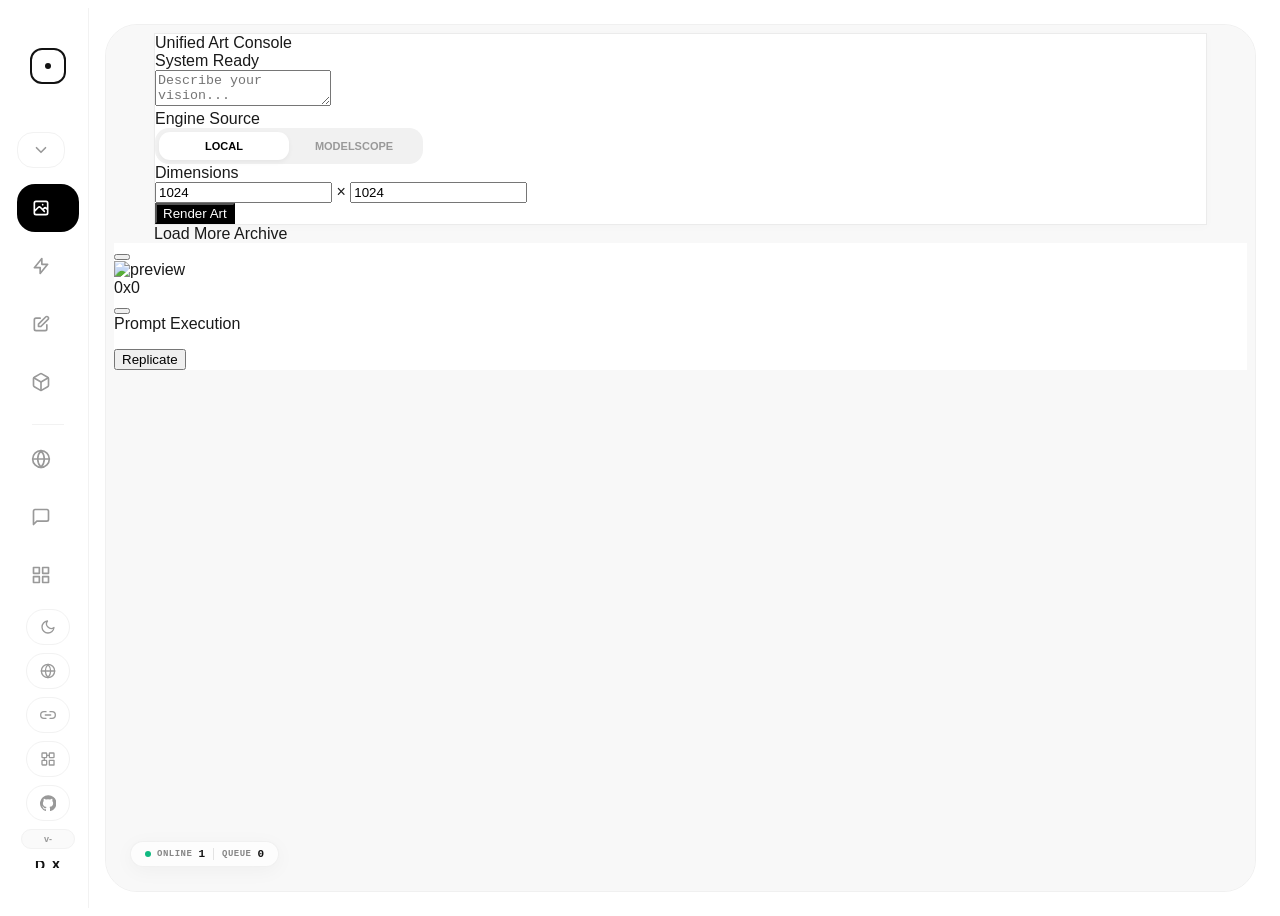
==== static/index.html @ 3667ce1a "修复bug 修复火山引擎bug 增加即梦CLI的多种调用模式" ====
<!DOCTYPE html>
<html lang="zh-CN">

<head>
    <meta charset="UTF-8">
    <meta name="viewport" content="width=device-width, initial-scale=1.0">
    <link rel="icon" href="/static/images/logo.png" type="image/png">
    <title>AI Studio</title>
    <style>
        html.studio-route-booting body {
            visibility: hidden !important;
        }
    </style>
    <script>
        (function(){
            try {
                var theme = localStorage.getItem('studio_theme') || localStorage.getItem('canvas_theme') || 'light';
                if(theme === 'dark') {
                    document.documentElement.classList.add('studio-theme-dark');
                    document.documentElement.classList.add('theme-dark');
                }
                document.documentElement.classList.add('studio-route-booting');
            } catch(e) {}
        })();
    </script>
    <script src="/static/vendor/js/tailwindcss-cdn.js?v=2026.05.30"></script>
    <script src="/static/js/theme.js?v=2026.05.30"></script>
    <script src="/static/js/i18n.js?v=2026.05.30"></script>
    <style>
        @import url('/static/vendor/css/fonts.css?v=2026.05.30');

        /* 本地 Tailwind 工具类兜底：CDN 慢/未就绪时也能立刻给图标尺寸，避免首屏左侧栏空白 */
        .w-1\.5 { width: 0.375rem; }
        .h-1\.5 { height: 0.375rem; }
        .w-4 { width: 1rem; }
        .h-4 { height: 1rem; }
        .w-5 { width: 1.25rem; }
        .h-5 { height: 1.25rem; }
        .flex-shrink-0 { flex-shrink: 0; }
        .rounded-full { border-radius: 9999px; }
        .mb-12 { margin-bottom: 3rem; }
        .transition-colors { transition-property: color, background-color, border-color, fill, stroke; transition-duration: 150ms; transition-timing-function: cubic-bezier(0.4, 0, 0.2, 1); }
        .animate-pulse { animation: studio-pulse 2s cubic-bezier(0.4, 0, 0.6, 1) infinite; }
        @keyframes studio-pulse { 0%, 100% { opacity: 1; } 50% { opacity: .5; } }

        :root {
            --accent: #000000;
            --fluid-ease: cubic-bezier(0.3, 0, 0, 1);
            --bg: #ffffff;
            --sidebar-bg: #ffffff;
            --stage-bg: #fcfcfc;
            --border: #f2f2f2;
            --stage-border: #f0f0f0;
            --text: #121212;
            --muted: #999;
            --nav-hover-bg: #fafafa;
            --monitor-bg: rgba(255, 255, 255, 0.7);
            --monitor-border: rgba(0, 0, 0, 0.05);
            --monitor-shadow: rgba(0, 0, 0, 0.04);
            --divider: rgba(0, 0, 0, 0.1);
            --scrollbar: #d8d8d8;
            --scrollbar-hover: #c0c0c0;
            --author-name: #000;
            --social-icon: #ccc;
        }

        html.theme-dark,
        body.theme-dark {
            --bg: #0f141d;
            --sidebar-bg: #0f141d;
            --stage-bg: #111722;
            --border: #242d3b;
            --stage-border: #2a3444;
            --text: #e5e9f0;
            --muted: #8f9aab;
            --nav-hover-bg: #171d29;
            --monitor-bg: rgba(23, 29, 41, 0.82);
            --monitor-border: rgba(255, 255, 255, 0.08);
            --monitor-shadow: rgba(0, 0, 0, 0.3);
            --divider: rgba(255, 255, 255, 0.15);
            --scrollbar: #334155;
            --scrollbar-hover: #475569;
            --author-name: #e5e9f0;
            --social-icon: #64748b;
        }

        /* 极简滚动条 */
        html,
        body {
            overscroll-behavior: auto;
        }

        *::-webkit-scrollbar {
            width: 10px !important;
            height: 10px !important;
            background: transparent !important;
        }

        *::-webkit-scrollbar-track {
            background: transparent !important;
            border: none !important;
        }

        *::-webkit-scrollbar-thumb {
            background-color: var(--scrollbar) !important;
            border: 3px solid transparent !important;
            border-right-width: 3px !important;
            background-clip: padding-box !important;
            border-radius: 10px !important;
            min-height: 36px;
        }

        *::-webkit-scrollbar-thumb:hover {
            background-color: var(--scrollbar-hover) !important;
        }

        *::-webkit-scrollbar-corner {
            background: transparent !important;
        }

        * {
            scrollbar-width: thin !important;
            scrollbar-color: var(--scrollbar) transparent !important;
        }

        body {
            background: var(--bg);
            font-family: 'Space Grotesk', sans-serif;
            overflow: hidden;
            height: 100vh;
            color: var(--text);
            transition: background 0.3s, color 0.3s;
        }

        .app-shell {
            display: flex;
            width: 100%;
            height: 100vh;
            background: var(--bg);
            position: relative;
            transition: background 0.3s;
        }

        /* 侧边栏 */
        .sidebar {
            width: 80px;
            min-width: 80px;
            background: var(--sidebar-bg);
            display: flex;
            flex-direction: column;
            align-items: center;
            border-right: 1px solid var(--border);
            padding: 40px 0;
            transition: width 0.5s var(--fluid-ease) 0.5s, background 0.3s, border-color 0.3s;
            z-index: 50;
        }

        .sidebar:hover {
            width: 220px;
            transition-delay: 0s;
        }

        /* 首次加载时与 iframe 的 0.5s 淡入同步播放，避免侧栏"焊死"在原地造成视觉断层 */
        @keyframes sidebar-enter {
            from { opacity: 0; transform: translateX(-6px); }
            to { opacity: 1; transform: translateX(0); }
        }
        html:not(.studio-route-booting) .sidebar {
            animation: sidebar-enter 0.5s var(--fluid-ease);
        }

        .logo-ring {
            width: 36px;
            height: 36px;
            border: 2px solid var(--text);
            border-radius: 12px;
            background: transparent;
            padding: 0;
            color: var(--text);
            display: flex;
            align-items: center;
            justify-content: center;
            cursor: pointer;
            flex-shrink: 0;
            /* 仅保留 hover 真正会用到的属性过渡，避免 transition: all 因首屏属性补齐被意外触发 */
            transition: transform 0.6s var(--fluid-ease) 0.5s, border-radius 0.6s var(--fluid-ease) 0.5s, border-color 0.3s, background-color .18s, box-shadow .2s;
        }

        .sidebar:hover .logo-ring {
            transform: rotate(90deg);
            border-radius: 50%;
            transition-delay: 0s;
        }

        .logo-ring:hover,
        .logo-ring:focus-visible {
            background: var(--nav-hover-bg);
            border-color: var(--text);
            box-shadow: 0 0 0 4px rgba(148, 163, 184, .16), 0 10px 24px rgba(15, 23, 42, .08);
            outline: none;
        }

        .logo-ring:hover #logo-dot,
        .logo-ring:focus-visible #logo-dot {
            transform: scale(1.8);
        }

        .logo-ring:active {
            transform: scale(.94);
            transition-delay: 0s;
        }

        .sidebar:hover .logo-ring:active {
            transform: rotate(90deg) scale(.94);
        }

        #logo-dot {
            transition: transform .16s ease, background-color .16s ease, box-shadow .16s ease;
        }

        /* 导航项 */
        .nav-item {
            position: relative;
            width: 48px;
            height: 48px;
            margin: 10px 0;
            display: flex;
            align-items: center;
            justify-content: flex-start;
            border-radius: 18px;
            cursor: pointer;
            /* 只对 width 做带延迟的过渡（侧栏悬停展开效果）；background/color 不参与过渡，避免 active 切换时底色"流动" */
            transition: width 0.3s var(--fluid-ease) 0.5s;
            color: var(--muted);
            overflow: hidden;
            padding-left: 14px;
        }

        .sidebar:hover .nav-item {
            width: 190px;
            transition-delay: 0s;
        }

        .nav-item:hover {
            background: var(--nav-hover-bg);
            color: var(--text);
        }

        .nav-item.active {
            background: var(--accent);
            color: #fff;
        }

        html.theme-dark .nav-item.active,
        body.theme-dark .nav-item.active {
            background: #f1f5f9;
            color: #0f172a;
        }

        .nav-text {
            opacity: 0;
            margin-left: 16px;
            font-weight: 600;
            font-size: 14px;
            white-space: nowrap;
            transition: opacity 0.3s 0.5s;
        }

        .sidebar:hover .nav-text {
            opacity: 1;
            transition-delay: 0.1s;
        }

        .nav-fold-toggle {
            position: relative;
            width: 48px;
            height: 36px;
            margin: 0 0 6px;
            padding-left: 14px;
            border: 1px solid var(--border);
            border-radius: 16px;
            background: transparent;
            color: var(--muted);
            display: flex;
            align-items: center;
            justify-content: flex-start;
            cursor: pointer;
            overflow: hidden;
            transition: width 0.3s var(--fluid-ease) 0.5s, background-color 0.2s, color 0.2s, border-color 0.2s;
        }

        .sidebar:hover .nav-fold-toggle {
            width: 190px;
            transition-delay: 0s;
        }

        .nav-fold-toggle:hover {
            background: var(--nav-hover-bg);
            color: var(--text);
            border-color: var(--stage-border);
        }

        .nav-fold-icon {
            width: 18px;
            height: 18px;
            flex: 0 0 auto;
            transition: transform 0.25s var(--fluid-ease);
        }

        .nav-fold-toggle[aria-expanded="false"] .nav-fold-icon {
            transform: rotate(-90deg);
        }

        .nav-fold-group {
            width: 100%;
            max-height: 282px;
            opacity: 1;
            overflow: hidden;
            transition: max-height 0.3s var(--fluid-ease), opacity 0.2s ease;
        }

        .nav-fold-group.is-collapsed {
            max-height: 0;
            opacity: 0;
            pointer-events: none;
        }

        /* 主舞台区 */
        .stage {
            flex: 1;
            background: var(--stage-bg);
            margin: 16px;
            border-radius: 32px;
            overflow: hidden;
            border: 1px solid var(--stage-border);
            position: relative;
            transition: background 0.3s, border-color 0.3s;
        }

        iframe {
            position: absolute;
            inset: 0;
            width: 100%;
            height: 100%;
            border: none;
            opacity: 0;
            transform: scale(1.02);
            filter: blur(4px);
            transition: all 0.5s var(--fluid-ease);
            pointer-events: none;
        }

        iframe.active {
            opacity: 1;
            transform: scale(1);
            filter: blur(0);
            pointer-events: auto;
        }

        /* 左下角监视器 */
        .nano-monitor {
            position: absolute;
            bottom: 24px;
            left: 24px;
            z-index: 100;
            display: flex;
            align-items: center;
            gap: 8px;
            background: var(--monitor-bg);
            backdrop-filter: blur(12px);
            padding: 6px 14px;
            border-radius: 16px;
            border: 1px solid var(--monitor-border);
            box-shadow: 0 4px 20px var(--monitor-shadow);
            font-family: monospace;
            transition: all 0.4s var(--fluid-ease);
        }

        .nano-monitor.is-busy {
            background: #000;
            color: #fff;
            border-color: rgba(255, 255, 255, 0.1);
            box-shadow: 0 8px 30px rgba(0, 0, 0, 0.2);
        }

        .stat-group {
            display: flex;
            align-items: center;
            gap: 6px;
            font-size: 11px;
            font-weight: 700;
            color: var(--text);
        }

        .nano-monitor.is-busy .stat-group {
            color: #fff;
        }

        .divider {
            width: 1px;
            height: 12px;
            background: var(--divider);
        }

        .is-busy .divider {
            background: rgba(255, 255, 255, 0.2);
        }

        .pulse-dot {
            width: 6px;
            height: 6px;
            border-radius: 50%;
            background: #10b981;
        }

        .spinner-nano {
            width: 10px;
            height: 10px;
            border: 2px solid rgba(255, 255, 255, 0.2);
            border-top-color: #fff;
            border-radius: 50%;
            animation: spin 0.8s linear infinite;
            display: none;
        }

        .is-busy .spinner-nano { display: block; }
        .is-busy .pulse-dot { display: none; }

        @keyframes spin {
            to { transform: rotate(360deg); }
        }

        .label-nano {
            text-transform: uppercase;
            letter-spacing: 0.5px;
            opacity: 0.5;
            font-size: 9px;
        }

        /* 作者组件 */
        .author-box {
            width: 100%;
            height: 60px;
            position: relative;
            display: flex;
            align-items: center;
            justify-content: center;
            overflow: hidden;
        }

        .dx-letter {
            position: absolute;
            font-size: 14px;
            font-weight: 800;
            color: var(--text);
            /* 只过渡 hover 时真正改的 transform/opacity，避免 all 触发延迟 */
            transition: transform 0.5s var(--fluid-ease) 0.4s, opacity 0.5s var(--fluid-ease) 0.4s;
            z-index: 10;
        }

        .letter-d { transform: translateX(-8px); }
        .letter-x { transform: translateX(8px); }

        .sidebar:hover .letter-d {
            transform: translateX(-120px);
            opacity: 0;
            transition-delay: 0s;
        }

        .sidebar:hover .letter-x {
            transform: translateX(120px);
            opacity: 0;
            transition-delay: 0s;
        }

        .author-content-wrap {
            display: flex;
            flex-direction: column;
            align-items: center;
            opacity: 0;
            transform: scale(0.9);
            transition: all 0.4s var(--fluid-ease) 0s;
            pointer-events: none;
        }

        .sidebar:hover .author-content-wrap {
            opacity: 1;
            transform: scale(1);
            transition-delay: 0.2s;
            pointer-events: auto;
        }

        .author-name-lite {
            font-size: 12px;
            font-weight: 700;
            margin-bottom: 8px;
            color: var(--author-name);
        }

        .social-row-lite { display: flex; gap: 12px; }

        .social-icon-lite {
            color: var(--social-icon);
            transition: color 0.2s, transform 0.2s;
        }

        .social-icon-lite:hover {
            color: var(--text);
            transform: translateY(-1px);
        }

        .side-actions {
            margin-top:auto;
            margin-bottom:12px;
            display:flex;
            flex-direction:column;
            align-items:center;
            gap:8px;
            width:100%;
        }

        .side-pill {
            width:44px;
            height:36px;
            border-radius:999px;
            background: transparent;
            border: 1px solid var(--border);
            color: var(--muted);
            display: flex;
            align-items: center;
            justify-content: center;
            cursor: pointer;
            /* 只过渡 hover/激活会改的属性，避免 all 触发延迟 */
            transition: width 0.3s var(--fluid-ease) 0.5s, gap 0.3s var(--fluid-ease) 0.5s, background-color 0.2s, color 0.2s, border-color 0.2s;
            flex-shrink: 0;
            overflow:hidden;
            gap:8px;
            position:relative;
        }

        .sidebar:hover .side-pill {
            width: 170px;
            transition-delay: 0s;
        }

        .side-pill:hover {
            background: var(--nav-hover-bg);
            color: var(--text);
            border-color: var(--stage-border);
        }

        .side-pill.active {
            background: var(--text);
            color: var(--bg);
            border-color: var(--text);
        }

        .side-pill.update-available {
            border-color:#22c55e;
            color:#16a34a;
            overflow:visible;
        }

        html.theme-dark .side-pill.update-available,
        body.theme-dark .side-pill.update-available {
            border-color:#86efac;
            color:#86efac;
        }

        .side-pill.update-available::after {
            content:"NEW";
            position:absolute;
            top:-7px;
            right:-9px;
            min-width:28px;
            height:16px;
            padding:0 5px;
            border-radius:999px;
            background:#22c55e;
            display:flex;
            align-items:center;
            justify-content:center;
            color:#fff;
            font-size:9px;
            font-weight:900;
            letter-spacing:.02em;
            box-shadow:0 6px 16px rgba(34,197,94,.28), 0 0 0 3px rgba(34,197,94,.12);
            pointer-events:none;
        }

        html.theme-dark .side-pill.update-available::after,
        body.theme-dark .side-pill.update-available::after {
            background:#4ade80;
            color:#052e16;
            box-shadow:0 6px 16px rgba(74,222,128,.22), 0 0 0 3px rgba(74,222,128,.12);
        }

        .side-pill svg { width: 16px; height: 16px; flex:0 0 auto; }
        .side-pill-text {
            opacity:0;
            max-width:0;
            font-size:12px;
            font-weight:800;
            letter-spacing:.02em;
            white-space:nowrap;
            overflow:hidden;
            transition: opacity 0.3s 0.5s, max-width 0.3s var(--fluid-ease) 0.5s;
        }
        .sidebar:hover .side-pill-text {
            opacity:1;
            max-width:120px;
            transition-delay:.15s;
        }
        /* 折叠态去除 gap，避免图标被推偏 */
        .side-pill { gap:0; }
        .sidebar:hover .side-pill { gap:8px; }

        .project-version-badge {
            width:44px;
            min-height:18px;
            padding:0 4px;
            border-radius:999px;
            border:1px solid var(--border);
            background:var(--nav-hover-bg);
            color:var(--muted);
            display:flex;
            align-items:center;
            justify-content:center;
            font-size:9px;
            font-weight:800;
            line-height:1;
            white-space:nowrap;
            overflow:hidden;
            transition:width 0.3s var(--fluid-ease) 0.5s, color .2s, border-color .2s, background-color .2s;
        }

        .sidebar:hover .project-version-badge {
            width:170px;
            transition-delay:0s;
        }

        .project-version-full { display:none; }
        .sidebar:hover .project-version-compact { display:none; }
        .sidebar:hover .project-version-full { display:inline; }

        .update-now-btn {
            display:none;
            width:56px;
            min-height:24px;
            padding:0 7px;
            border-radius:999px;
            border:1px solid rgba(34,197,94,.35);
            background:rgba(34,197,94,.1);
            color:#16a34a;
            align-items:center;
            justify-content:center;
            gap:5px;
            font-size:9px;
            font-weight:900;
            overflow:hidden;
            transition:width 0.3s var(--fluid-ease) 0.5s, background-color .2s, color .2s, border-color .2s;
        }
        .update-now-btn.show { display:flex; }
        .sidebar:hover .update-now-btn { width:170px; transition-delay:0s; }
        .update-now-btn:hover { background:#16a34a; color:#fff; border-color:#16a34a; }
        .update-now-btn[disabled] { opacity:.7; cursor:wait; }
        .update-now-btn svg { display:none; width:14px; height:14px; flex:0 0 auto; }
        .sidebar:hover .update-now-btn svg { display:block; }
        .update-now-text {
            opacity:1;
            max-width:42px;
            white-space:nowrap;
            overflow:hidden;
            transition: opacity 0.3s 0.5s, max-width 0.3s var(--fluid-ease) 0.5s;
        }
        .update-action-prefix { display:none; }
        .update-version-full { display:none; }
        .sidebar:hover .update-version-compact { display:none; }
        .sidebar:hover .update-version-full { display:inline; }
        .sidebar:hover .update-action-prefix { display:inline; }
        .sidebar:hover .update-now-text { max-width:130px; transition-delay:.15s; }
        .update-now-btn.show + .project-version-badge { display:none; }
        html.theme-dark .update-now-btn,
        body.theme-dark .update-now-btn {
            border-color:rgba(134,239,172,.42);
            background:rgba(74,222,128,.12);
            color:#86efac;
        }
        html.theme-dark .update-now-btn:hover,
        body.theme-dark .update-now-btn:hover {
            background:#86efac;
            border-color:#86efac;
            color:#052e16;
        }

        .studio-modal[hidden] {
            display:none !important;
        }

        .studio-modal {
            position:fixed;
            inset:0;
            z-index:500;
            display:flex;
            align-items:center;
            justify-content:center;
            padding:24px;
            background:rgba(15,23,42,.38);
            backdrop-filter:blur(10px);
        }

        .studio-modal-panel {
            width:min(560px, 100%);
            max-height:min(760px, calc(100vh - 48px));
            display:flex;
            flex-direction:column;
            overflow:hidden;
            border-radius:8px;
            border:1px solid rgba(15,23,42,.1);
            background:#fff;
            color:#111827;
            box-shadow:0 24px 70px rgba(15,23,42,.24);
        }

        .studio-modal-head {
            display:flex;
            align-items:flex-start;
            justify-content:space-between;
            gap:16px;
            padding:20px 20px 14px;
            border-bottom:1px solid #eef2f7;
        }

        .studio-modal-kicker {
            font-size:11px;
            font-weight:900;
            letter-spacing:.08em;
            color:#16a34a;
            text-transform:uppercase;
            margin-bottom:6px;
        }

        .studio-modal-title {
            font-size:20px;
            line-height:1.25;
            font-weight:900;
            margin:0;
            letter-spacing:0;
        }

        .studio-modal-close {
            width:32px;
            height:32px;
            border-radius:8px;
            border:1px solid #e5e7eb;
            background:#fff;
            color:#64748b;
            display:flex;
            align-items:center;
            justify-content:center;
            cursor:pointer;
            flex:0 0 auto;
        }

        .studio-modal-close:hover {
            color:#111827;
            border-color:#cbd5e1;
            background:#f8fafc;
        }

        .studio-modal-body {
            padding:18px 20px;
            overflow:auto;
        }

        .studio-modal-copy {
            margin:0 0 14px;
            color:#475569;
            font-size:13px;
            line-height:1.7;
        }

        .update-modal-summary {
            display:flex;
            align-items:flex-start;
            gap:10px;
            padding:12px;
            border:1px solid #e5e7eb;
            border-radius:8px;
            background:#f8fafc;
            color:#334155;
            font-size:12px;
            line-height:1.55;
        }

        .update-modal-summary strong {
            display:block;
            color:#111827;
            margin-bottom:2px;
            font-size:12px;
        }

        .update-modal-dot {
            width:9px;
            height:9px;
            margin-top:4px;
            border-radius:99px;
            background:#94a3b8;
            flex:0 0 auto;
        }

        .update-modal-summary.ok .update-modal-dot { background:#22c55e; }
        .update-modal-summary.warn .update-modal-dot { background:#f59e0b; }
        .update-modal-summary.fail .update-modal-dot { background:#ef4444; }

        .connectivity-list {
            display:grid;
            gap:8px;
            margin-top:14px;
        }

        .connectivity-row {
            display:grid;
            grid-template-columns:12px 1fr auto;
            align-items:center;
            gap:10px;
            min-height:42px;
            padding:9px 10px;
            border:1px solid #eef2f7;
            border-radius:8px;
            background:#fff;
        }

        .connectivity-indicator {
            width:9px;
            height:9px;
            border-radius:99px;
            background:#94a3b8;
        }

        .connectivity-row.ok .connectivity-indicator { background:#22c55e; }
        .connectivity-row.fail .connectivity-indicator { background:#ef4444; }
        .connectivity-row.pending .connectivity-indicator {
            background:#94a3b8;
            animation: studio-pulse 1s ease-in-out infinite;
        }

        .connectivity-name {
            font-size:12px;
            font-weight:900;
            color:#111827;
            line-height:1.25;
        }

        .connectivity-url {
            margin-top:3px;
            max-width:360px;
            overflow:hidden;
            text-overflow:ellipsis;
            white-space:nowrap;
            font-size:10px;
            color:#94a3b8;
        }

        .connectivity-status {
            justify-self:end;
            font-size:11px;
            font-weight:900;
            color:#64748b;
            white-space:nowrap;
        }

        .connectivity-error {
            grid-column:2 / 4;
            margin-top:-4px;
            color:#ef4444;
            font-size:11px;
            line-height:1.45;
            word-break:break-word;
        }

        .studio-modal-actions {
            display:flex;
            justify-content:flex-end;
            gap:10px;
            padding:14px 20px 18px;
            border-top:1px solid #eef2f7;
            background:#fff;
        }

        .studio-modal-btn {
            min-height:36px;
            padding:0 14px;
            border-radius:8px;
            border:1px solid #e5e7eb;
            background:#fff;
            color:#334155;
            display:inline-flex;
            align-items:center;
            justify-content:center;
            gap:7px;
            font-size:12px;
            font-weight:900;
            cursor:pointer;
        }

        .studio-modal-btn svg {
            width:15px;
            height:15px;
            flex:0 0 auto;
        }

        .studio-modal-btn:hover {
            background:#f8fafc;
            border-color:#cbd5e1;
        }

        #connectivity-test-btn {
            border-color:rgba(37,99,235,.24);
            background:#eff6ff;
            color:#1d4ed8;
            transition:transform .16s ease, background-color .18s ease, border-color .18s ease, color .18s ease, box-shadow .18s ease;
        }

        #connectivity-test-btn:hover {
            transform:translateY(-1px);
            border-color:#2563eb;
            background:#2563eb;
            color:#fff;
            box-shadow:0 10px 22px rgba(37,99,235,.20);
        }

        #connectivity-test-btn:hover svg {
            transform:rotate(24deg);
        }

        #connectivity-test-btn:active {
            transform:translateY(0);
            box-shadow:0 5px 12px rgba(37,99,235,.16);
        }

        #connectivity-test-btn svg {
            transition:transform .18s ease;
        }

        .studio-modal-btn.primary {
            background:#111827;
            border-color:#111827;
            color:#fff;
        }

        .studio-modal-btn.primary:hover {
            background:#16a34a;
            border-color:#16a34a;
        }

        .studio-modal-btn[disabled] {
            opacity:.58;
            cursor:wait;
        }

        html.theme-dark .studio-modal,
        body.theme-dark .studio-modal {
            background:rgba(2,6,23,.56);
        }

        html.theme-dark .studio-modal-panel,
        body.theme-dark .studio-modal-panel,
        html.theme-dark .studio-modal-close,
        body.theme-dark .studio-modal-close,
        html.theme-dark .connectivity-row,
        body.theme-dark .connectivity-row,
        html.theme-dark .studio-modal-actions,
        body.theme-dark .studio-modal-actions,
        html.theme-dark .studio-modal-btn,
        body.theme-dark .studio-modal-btn {
            background:#111216;
            border-color:#25262b;
            color:#e8e8ea;
        }

        html.theme-dark .studio-modal-head,
        body.theme-dark .studio-modal-head,
        html.theme-dark .studio-modal-actions,
        body.theme-dark .studio-modal-actions {
            border-color:#25262b;
        }

        html.theme-dark .studio-modal-copy,
        body.theme-dark .studio-modal-copy,
        html.theme-dark .connectivity-status,
        body.theme-dark .connectivity-status {
            color:#8f9aab;
        }

        html.theme-dark .update-modal-summary,
        body.theme-dark .update-modal-summary {
            background:#0c0d10;
            border-color:#25262b;
            color:#9aa6b8;
        }

        html.theme-dark .update-modal-summary strong,
        body.theme-dark .update-modal-summary strong,
        html.theme-dark .connectivity-name,
        body.theme-dark .connectivity-name {
            color:#e8e8ea;
        }

        html.theme-dark .studio-modal-btn.primary,
        body.theme-dark .studio-modal-btn.primary {
            background:#d8dee9;
            border-color:#d8dee9;
            color:#10141d;
        }

        html.theme-dark #connectivity-test-btn,
        body.theme-dark #connectivity-test-btn {
            background:rgba(96,165,250,.12);
            border-color:rgba(96,165,250,.34);
            color:#93c5fd;
        }

        html.theme-dark #connectivity-test-btn:hover,
        body.theme-dark #connectivity-test-btn:hover {
            background:#60a5fa;
            border-color:#60a5fa;
            color:#07111f;
            box-shadow:0 10px 24px rgba(96,165,250,.18);
        }

        html.theme-dark .studio-modal-btn.primary:hover,
        body.theme-dark .studio-modal-btn.primary:hover {
            background:#86efac;
            border-color:#86efac;
            color:#052e16;
        }

        @media (max-width: 640px) {
            .studio-modal {
                align-items:flex-end;
                padding:12px;
            }
            .studio-modal-panel {
                max-height:calc(100vh - 24px);
            }
            .studio-modal-actions {
                flex-wrap:wrap;
            }
            .studio-modal-btn {
                flex:1 1 130px;
            }
        }

        .sidebar.is-pinned {
            width: 220px;
            transition-delay: 0s;
        }
        .sidebar.is-pinned .logo-ring {
            transform: rotate(90deg);
            border-radius: 50%;
            transition-delay: 0s;
            background: var(--nav-hover-bg);
            color: var(--text);
            box-shadow: 0 0 0 4px rgba(148, 163, 184, .10);
        }
        .sidebar.is-pinned #logo-dot {
            background: var(--text) !important;
            transform: scale(1.35);
            box-shadow: 0 0 0 4px rgba(148, 163, 184, .16);
        }
        .sidebar.is-pinned .logo-ring:hover,
        .sidebar.is-pinned .logo-ring:focus-visible {
            box-shadow: 0 0 0 5px rgba(148, 163, 184, .14);
        }
        .sidebar.is-pinned .nav-item,
        .sidebar.is-pinned .nav-fold-toggle {
            width: 190px;
            transition-delay: 0s;
        }
        .sidebar.is-pinned .nav-text {
            opacity: 1;
            transition-delay: 0.1s;
        }
        .sidebar.is-pinned .letter-d {
            transform: translateX(-120px);
            opacity: 0;
            transition-delay: 0s;
        }
        .sidebar.is-pinned .letter-x {
            transform: translateX(120px);
            opacity: 0;
            transition-delay: 0s;
        }
        .sidebar.is-pinned .author-content-wrap {
            opacity: 1;
            transform: scale(1);
            transition-delay: 0.2s;
            pointer-events: auto;
        }
        .sidebar.is-pinned .side-pill {
            width: 170px;
            gap: 8px;
            transition-delay: 0s;
        }
        .sidebar.is-pinned .side-pill-text {
            opacity: 1;
            max-width: 120px;
            transition-delay: .15s;
        }
        .sidebar.is-pinned .project-version-badge,
        .sidebar.is-pinned .update-now-btn {
            width: 170px;
            transition-delay: 0s;
        }
        .sidebar.is-pinned .project-version-compact,
        .sidebar.is-pinned .update-version-compact {
            display: none;
        }
        .sidebar.is-pinned .project-version-full,
        .sidebar.is-pinned .update-version-full,
        .sidebar.is-pinned .update-action-prefix {
            display: inline;
        }
        .sidebar.is-pinned .update-now-btn svg {
            display: block;
        }
        .sidebar.is-pinned .update-now-text {
            max-width: 130px;
            transition-delay: .15s;
        }

        .sidebar.is-collapsing:hover {
            width: 80px;
        }
        .sidebar.is-collapsing:hover .logo-ring {
            transform: none;
            border-radius: 12px;
            background: transparent;
        }
        .sidebar.is-collapsing:hover .nav-item,
        .sidebar.is-collapsing:hover .nav-fold-toggle {
            width: 48px;
        }
        .sidebar.is-collapsing:hover .nav-text {
            opacity: 0;
        }
        .sidebar.is-collapsing:hover .letter-d {
            transform: translateX(-8px);
            opacity: 1;
        }
        .sidebar.is-collapsing:hover .letter-x {
            transform: translateX(8px);
            opacity: 1;
        }
        .sidebar.is-collapsing:hover .author-content-wrap {
            opacity: 0;
            transform: scale(0.9);
            pointer-events: none;
        }
        .sidebar.is-collapsing:hover .side-pill {
            width: 44px;
            gap: 0;
        }
        .sidebar.is-collapsing:hover .side-pill-text {
            opacity: 0;
            max-width: 0;
        }
        .sidebar.is-collapsing:hover .project-version-badge {
            width: 44px;
        }
        .sidebar.is-collapsing:hover .project-version-compact,
        .sidebar.is-collapsing:hover .update-version-compact {
            display: inline;
        }
        .sidebar.is-collapsing:hover .project-version-full,
        .sidebar.is-collapsing:hover .update-version-full,
        .sidebar.is-collapsing:hover .update-action-prefix {
            display: none;
        }
        .sidebar.is-collapsing:hover .update-now-btn {
            width: 56px;
        }
        .sidebar.is-collapsing:hover .update-now-btn svg {
            display: none;
        }
        .sidebar.is-collapsing:hover .update-now-text {
            max-width: 42px;
        }
    </style>
</head>

<body>

    <div class="app-shell">
        <aside class="sidebar" id="studioSidebar">
            <button class="logo-ring mb-12" id="sidebarLogoToggle" type="button" onclick="toggleSidebarPinned(event)" aria-pressed="false" title="固定导航栏">
                <div class="w-1.5 h-1.5 rounded-full transition-colors" id="logo-dot" style="background:var(--text)"></div>
            </button>

            <nav>
                <button class="nav-fold-toggle" id="local-nav-toggle" type="button" onclick="toggleLocalNav()" aria-expanded="true" title="折叠本地功能">
                    <svg class="nav-fold-icon" fill="none" stroke="currentColor" viewBox="0 0 24 24" stroke-width="2.2" stroke-linecap="round" stroke-linejoin="round" aria-hidden="true">
                        <polyline points="6 9 12 15 18 9"></polyline>
                    </svg>
                    <span class="nav-text" data-i18n="nav.localTools">本地功能</span>
                </button>

                <div class="nav-fold-group" id="local-nav-group">
                    <div class="nav-item active" onclick="switchUI(this, 'zimage')">
                        <svg class="w-5 h-5 flex-shrink-0" fill="none" stroke="currentColor" viewBox="0 0 24 24">
                            <path d="M4 16l4.586-4.586a2 2 0 012.828 0L16 16m-2-2l1.587-1.587a2 2 0 012.828 0L20 14m-6-6h.01M6 20h12a2 2 0 002-2V6a2 2 0 00-2-2H6a2 2 0 00-2 2v12a2 2 0 002 2z" stroke-width="2" stroke-linecap="round" stroke-linejoin="round"></path>
                        </svg>
                        <span class="nav-text" data-i18n="nav.textToImage">文生图</span>
                    </div>
                    <div class="nav-item" onclick="switchUI(this, 'enhance')">
                        <svg class="w-5 h-5 flex-shrink-0" fill="none" stroke="currentColor" viewBox="0 0 24 24">
                            <path d="M13 10V3L4 14h7v7l9-11h-7z" stroke-width="2" stroke-linecap="round" stroke-linejoin="round"></path>
                        </svg>
                        <span class="nav-text" data-i18n="nav.enhance">细节增强</span>
                    </div>
                    <div class="nav-item" onclick="switchUI(this, 'klein')">
                        <svg class="w-5 h-5 flex-shrink-0" fill="none" stroke="currentColor" viewBox="0 0 24 24">
                            <path d="M11 5H6a2 2 0 00-2 2v11a2 2 0 002 2h11a2 2 0 002-2v-5m-1.414-9.414a2 2 0 112.828 2.828L11.828 15H9v-2.828l8.586-8.586z" stroke-width="2" stroke-linecap="round" stroke-linejoin="round"></path>
                        </svg>
                        <span class="nav-text" data-i18n="nav.imageEdit">图片编辑</span>
                    </div>
                    <div class="nav-item" onclick="switchUI(this, 'angle')">
                        <svg class="w-5 h-5 flex-shrink-0" fill="none" stroke="currentColor" viewBox="0 0 24 24" stroke-width="2" stroke-linecap="round" stroke-linejoin="round">
                            <path d="M21 16V8a2 2 0 0 0-1-1.73l-7-4a2 2 0 0 0-2 0l-7 4A2 2 0 0 0 3 8v8a2 2 0 0 0 1 1.73l7 4a2 2 0 0 0 2 0l7-4A2 2 0 0 0 21 16z"></path>
                            <polyline points="3.27 6.96 12 12.01 20.73 6.96"></polyline>
                            <line x1="12" y1="22.08" x2="12" y2="12"></line>
                        </svg>
                        <span class="nav-text" data-i18n="nav.angle">角度控制</span>
                    </div>
                </div>

                <!-- 分隔线 -->
                <div style="width:32px;height:1px;background:var(--border);margin:8px auto;transition:background 0.3s;"></div>

                <div class="nav-item" onclick="switchUI(this, 'online')">
                    <svg class="w-5 h-5 flex-shrink-0" fill="none" stroke="currentColor" viewBox="0 0 24 24" stroke-width="2" stroke-linecap="round" stroke-linejoin="round">
                        <path d="M12 2a10 10 0 1 0 0 20A10 10 0 0 0 12 2z"></path>
                        <path d="M2 12h20M12 2a15.3 15.3 0 0 1 4 10 15.3 15.3 0 0 1-4 10 15.3 15.3 0 0 1-4-10 15.3 15.3 0 0 1 4-10z"></path>
                    </svg>
                    <span class="nav-text" data-i18n="nav.online">在线生图</span>
                </div>
                <div class="nav-item" onclick="switchUI(this, 'gpt-chat')">
                    <svg class="w-5 h-5 flex-shrink-0" fill="none" stroke="currentColor" viewBox="0 0 24 24" stroke-width="2" stroke-linecap="round" stroke-linejoin="round">
                        <path d="M21 15a2 2 0 0 1-2 2H7l-4 4V5a2 2 0 0 1 2-2h14a2 2 0 0 1 2 2z"></path>
                    </svg>
                    <span class="nav-text" data-i18n="nav.gpt">GPT 对话</span>
                </div>
                <div class="nav-item" onclick="switchUI(this, 'canvas')">
                    <svg class="w-5 h-5 flex-shrink-0" fill="none" stroke="currentColor" viewBox="0 0 24 24" stroke-width="2" stroke-linecap="round" stroke-linejoin="round">
                        <rect x="3" y="3" width="7" height="7"></rect>
                        <rect x="14" y="3" width="7" height="7"></rect>
                        <rect x="14" y="14" width="7" height="7"></rect>
                        <rect x="3" y="14" width="7" height="7"></rect>
                    </svg>
                    <span class="nav-text" data-i18n="nav.canvas">无限画布</span>
                </div>
            </nav>

            <div class="side-actions">
                <button class="side-pill" onclick="toggleTheme()" id="theme-toggle-btn" type="button" title="切换夜间模式">
                    <svg id="icon-moon" fill="none" stroke="currentColor" viewBox="0 0 24 24" stroke-width="2" stroke-linecap="round" stroke-linejoin="round">
                        <path d="M21 12.79A9 9 0 1 1 11.21 3 7 7 0 0 0 21 12.79z"></path>
                    </svg>
                    <svg id="icon-sun" style="display:none" fill="none" stroke="currentColor" viewBox="0 0 24 24" stroke-width="2" stroke-linecap="round" stroke-linejoin="round">
                        <circle cx="12" cy="12" r="5"></circle>
                        <line x1="12" y1="1" x2="12" y2="3"></line>
                        <line x1="12" y1="21" x2="12" y2="23"></line>
                        <line x1="4.22" y1="4.22" x2="5.64" y2="5.64"></line>
                        <line x1="18.36" y1="18.36" x2="19.78" y2="19.78"></line>
                        <line x1="1" y1="12" x2="3" y2="12"></line>
                        <line x1="21" y1="12" x2="23" y2="12"></line>
                        <line x1="4.22" y1="19.78" x2="5.64" y2="18.36"></line>
                        <line x1="18.36" y1="5.64" x2="19.78" y2="4.22"></line>
                    </svg>
                    <span class="side-pill-text" data-i18n="common.darkMode">黑夜模式</span>
                </button>
                <button class="side-pill" onclick="toggleLanguage()" id="lang-toggle-btn" type="button" title="Language">
                    <svg fill="none" stroke="currentColor" viewBox="0 0 24 24" stroke-width="2" stroke-linecap="round" stroke-linejoin="round">
                        <circle cx="12" cy="12" r="10"></circle>
                        <path d="M2 12h20"></path>
                        <path d="M12 2a15.3 15.3 0 0 1 4 10 15.3 15.3 0 0 1-4 10 15.3 15.3 0 0 1-4-10 15.3 15.3 0 0 1 4-10z"></path>
                    </svg>
                    <span class="side-pill-text" data-i18n="common.language">中文</span>
                </button>
                <button class="side-pill" onclick="switchUI(this, 'api-settings')" type="button" title="API 设置">
                    <svg fill="none" stroke="currentColor" viewBox="0 0 24 24" stroke-width="2" stroke-linecap="round" stroke-linejoin="round">
                        <path d="M15 7h3a5 5 0 0 1 0 10h-3"></path>
                        <path d="M9 17H6A5 5 0 0 1 6 7h3"></path>
                        <line x1="8" y1="12" x2="16" y2="12"></line>
                    </svg>
                    <span class="side-pill-text" data-i18n="common.apiSettings">API 设置</span>
                </button>
                <button class="side-pill" onclick="switchUI(this, 'comfyui-settings')" type="button" title="工作流设置">
                    <svg fill="none" stroke="currentColor" viewBox="0 0 24 24" stroke-width="2" stroke-linecap="round" stroke-linejoin="round">
                        <rect x="3" y="3" width="7" height="7" rx="1"></rect>
                        <rect x="14" y="3" width="7" height="7" rx="1"></rect>
                        <rect x="3" y="14" width="7" height="7" rx="1"></rect>
                        <path d="M14 14h7v7h-7z"></path>
                        <line x1="10" y1="6.5" x2="14" y2="6.5"></line>
                        <line x1="6.5" y1="10" x2="6.5" y2="14"></line>
                    </svg>
                    <span class="side-pill-text" data-i18n="common.comfyuiSettings">工作流设置</span>
                </button>
                <button id="github-entry-btn" class="side-pill" onclick="openProjectPage()" type="button" title="GitHub">
                    <svg fill="currentColor" stroke="none" viewBox="0 0 24 24" aria-hidden="true">
                        <path d="M12 .5a12 12 0 0 0-3.79 23.39c.6.11.82-.26.82-.58v-2.05c-3.34.73-4.04-1.42-4.04-1.42-.55-1.39-1.34-1.76-1.34-1.76-1.09-.75.08-.74.08-.74 1.21.09 1.85 1.25 1.85 1.25 1.07 1.83 2.81 1.3 3.5.99.11-.78.42-1.3.76-1.6-2.67-.3-5.47-1.33-5.47-5.93 0-1.31.47-2.38 1.24-3.22-.12-.3-.54-1.53.12-3.18 0 0 1.01-.32 3.3 1.23a11.45 11.45 0 0 1 6.01 0c2.29-1.55 3.3-1.23 3.3-1.23.66 1.65.24 2.88.12 3.18.77.84 1.24 1.91 1.24 3.22 0 4.61-2.81 5.63-5.49 5.93.43.37.81 1.1.81 2.22v3.29c0 .32.22.69.83.57A12 12 0 0 0 12 .5Z"></path>
                    </svg>
                    <span class="side-pill-text" data-i18n="common.project">项目主页</span>
                </button>
                <button id="update-now-btn" class="update-now-btn" onclick="runProjectUpdate()" type="button" title="一键更新">
                    <svg fill="none" stroke="currentColor" viewBox="0 0 24 24" stroke-width="2.2" stroke-linecap="round" stroke-linejoin="round" aria-hidden="true">
                        <path d="M21 12a9 9 0 1 1-2.64-6.36"></path>
                        <path d="M21 3v6h-6"></path>
                    </svg>
                    <span id="update-now-text" class="update-now-text" data-i18n="update.oneClick">一键更新</span>
                </button>
                <div id="project-version-badge" class="project-version-badge" title="当前版本">v-</div>
            </div>

            <div class="author-box">
                <span class="dx-letter letter-d">D</span>
                <span class="dx-letter letter-x">X</span>

                <div class="author-content-wrap">
                    <div class="author-name-lite">wuli大雄</div>
                    <div class="social-row-lite">
                        <a href="https://space.bilibili.com/78652351" target="_blank" class="social-icon-lite">
                            <svg class="w-4 h-4" fill="currentColor" viewBox="0 0 24 24">
                                <path d="M17.813 4.653h-.854L15.66 3.053a1.147 1.147 0 00-1.63 0l-1.3 1.6h-1.46L9.97 3.053a1.147 1.147 0 00-1.63 0L7.043 4.653h-.854a3.946 3.946 0 00-3.93 3.934v8.117a3.946 3.946 0 003.93 3.934h11.624a3.946 3.946 0 003.93-3.934V8.587a3.946 3.946 0 00-3.93-3.934zM7.152 13.9a1.465 1.465 0 111.47-1.462 1.465 1.465 0 01-1.47 1.462zm7.696 0a1.465 1.465 0 111.47-1.462 1.465 1.465 0 01-1.47 1.462z" />
                            </svg>
                        </a>
                        <a href="https://www.xiaohongshu.com/user/profile/6433c34c000000001a023538" target="_blank" class="social-icon-lite">
                            <svg class="w-4 h-4" fill="currentColor" viewBox="0 0 24 24">
                                <path d="M12 2C6.48 2 2 6.48 2 12s4.48 10 10 10 10-4.48 10-10S17.52 2 12 2zm-1 14.5v-9l6 4.5-6 4.5z" />
                            </svg>
                        </a>
                        <a href="https://www.youtube.com/@%E5%A4%A7%E9%9B%84dx" target="_blank" class="social-icon-lite">
                            <svg class="w-4 h-4" fill="currentColor" viewBox="0 0 24 24">
                                <path d="M23.498 6.186a3.016 3.016 0 00-2.122-2.136C19.505 3.545 12 3.545 12 3.545s-7.505 0-9.377.505A3.017 3.017 0 00.502 6.186C0 8.07 0 12 0 12s0 3.93.502 5.814a3.016 3.016 0 002.122 2.136c1.871.505 9.376.505 9.376.505s7.505 0 9.377-.505a3.015 3.015 0 002.122-2.136C24 15.93 24 12 24 12s0-3.93-.502-5.814zM9.545 15.568V8.432L15.818 12l-6.273 3.568z" />
                            </svg>
                        </a>
                        <a href="https://x.com/dx8152?s=21" target="_blank" class="social-icon-lite">
                            <svg class="w-4 h-4" fill="currentColor" viewBox="0 0 24 24">
                                <path d="M18.244 2.25h3.308l-7.227 8.26 8.502 11.24H16.17l-5.214-6.817L4.99 21.75H1.68l7.73-8.835L1.254 2.25H8.08l4.713 6.231zm-1.161 17.52h1.833L7.084 4.126H5.117z" />
                            </svg>
                        </a>
                    </div>
                </div>
            </div>
        </aside>
        <script>
            /* 在侧栏 DOM 解析完后立即把 active 类移到当前页对应的入口，避免首屏先在文生图上闪一下 */
            (function(){
                try {
                    var pageId = localStorage.getItem('studio_active_page');
                    if(pageId && pageId !== 'zimage') {
                        document.querySelectorAll('.nav-item.active, .side-pill.active').forEach(function(n){
                            n.classList.remove('active');
                        });
                        var target = document.querySelector('[onclick*="\'' + pageId + '\'"]');
                        if(target) target.classList.add('active');
                    }
                } catch(e) {}
            })();
        </script>

        <main class="stage">
            <iframe id="frame-zimage" data-src="/static/zimage.html?v=2026.05.30" class="active" scrolling="yes"></iframe>
            <iframe id="frame-enhance" data-src="/static/enhance.html?v=2026.05.30" scrolling="yes"></iframe>
            <iframe id="frame-klein" data-src="/static/klein.html?v=2026.05.30" scrolling="yes"></iframe>
            <iframe id="frame-angle" data-src="/static/angle.html?v=2026.05.30" scrolling="yes"></iframe>
            <iframe id="frame-online" data-src="/static/online.html?v=2026.05.30" scrolling="yes"></iframe>
            <iframe id="frame-gpt-chat" data-src="/static/gpt-chat.html?v=2026.05.30" scrolling="yes"></iframe>
            <iframe id="frame-canvas" data-src="/static/canvas.html?v=2026.05.30" scrolling="yes"></iframe>
            <iframe id="frame-api-settings" data-src="/static/api-settings.html?v=2026.05.30" scrolling="yes"></iframe>
            <iframe id="frame-comfyui-settings" data-src="/static/comfyui-settings.html?v=2026.05.30" scrolling="yes"></iframe>

            <div class="nano-monitor" id="nano-monitor">
                <div class="stat-group">
                    <div class="pulse-dot animate-pulse"></div>
                    <div class="spinner-nano"></div>
                    <span class="label-nano">ONLINE</span>
                    <span id="online-val">1</span>
                </div>
                <div class="divider"></div>
                <div class="stat-group">
                    <span class="label-nano">QUEUE</span>
                    <span id="queue-val">0</span>
                </div>
            </div>
        </main>
    </div>

    <div id="project-update-modal" class="studio-modal" hidden role="dialog" aria-modal="true" aria-labelledby="project-update-title">
        <div class="studio-modal-panel">
            <div class="studio-modal-head">
                <div>
                    <div class="studio-modal-kicker" data-i18n="update.available">发现更新</div>
                    <h2 id="project-update-title" class="studio-modal-title">一键更新</h2>
                </div>
                <button class="studio-modal-close" type="button" onclick="closeProjectUpdateModal()" title="关闭" aria-label="关闭">
                    <svg fill="none" stroke="currentColor" viewBox="0 0 24 24" stroke-width="2.2" stroke-linecap="round" stroke-linejoin="round" aria-hidden="true">
                        <line x1="18" y1="6" x2="6" y2="18"></line>
                        <line x1="6" y1="6" x2="18" y2="18"></line>
                    </svg>
                </button>
            </div>
            <div class="studio-modal-body">
                <p id="project-update-copy" class="studio-modal-copy"></p>
                <div id="project-update-summary" class="update-modal-summary warn">
                    <span class="update-modal-dot" aria-hidden="true"></span>
                    <div>
                        <strong id="project-update-summary-title">建议先测试连通性</strong>
                        <span id="project-update-summary-text"></span>
                    </div>
                </div>
                <div id="connectivity-list" class="connectivity-list"></div>
            </div>
            <div class="studio-modal-actions">
                <button id="connectivity-test-btn" class="studio-modal-btn" type="button" onclick="runUpdateConnectivityTest()">
                    <svg fill="none" stroke="currentColor" viewBox="0 0 24 24" stroke-width="2.2" stroke-linecap="round" stroke-linejoin="round" aria-hidden="true">
                        <path d="M21 12a9 9 0 1 1-2.64-6.36"></path>
                        <path d="M21 3v6h-6"></path>
                    </svg>
                    <span id="connectivity-test-text">测试连通性</span>
                </button>
                <button class="studio-modal-btn" type="button" onclick="closeProjectUpdateModal()">
                    <span id="project-update-cancel-text">取消</span>
                </button>
                <button id="project-update-confirm-btn" class="studio-modal-btn primary" type="button" onclick="confirmProjectUpdate()">
                    <svg fill="none" stroke="currentColor" viewBox="0 0 24 24" stroke-width="2.2" stroke-linecap="round" stroke-linejoin="round" aria-hidden="true">
                        <path d="M21 12a9 9 0 1 1-2.64-6.36"></path>
                        <path d="M21 3v6h-6"></path>
                    </svg>
                    <span id="project-update-confirm-text">开始更新</span>
                </button>
            </div>
        </div>
    </div>

    <script>
        function generateUUID() {
            if (typeof crypto !== 'undefined' && crypto.randomUUID) {
                try { return crypto.randomUUID(); } catch (e) { }
            }
            return 'xxxxxxxx-xxxx-4xxx-yxxx-xxxxxxxxxxxx'.replace(/[xy]/g, function (c) {
                var r = Math.random() * 16 | 0, v = c == 'x' ? r : (r & 0x3 | 0x8);
                return v.toString(16);
            });
        }
        const CID = localStorage.getItem("client_id") || generateUUID();
        localStorage.setItem("client_id", CID);
        const ACTIVE_PAGE_KEY = 'studio_active_page';
        const LOCAL_NAV_COLLAPSED_KEY = 'studio_local_nav_collapsed';
        const SIDEBAR_PINNED_KEY = 'studio_sidebar_pinned';
        const DEFAULT_PAGE_ID = 'zimage';
        const PAGE_IDS = ['zimage','enhance','klein','angle','online','gpt-chat','canvas','api-settings','comfyui-settings'];
        const LOCAL_PAGE_IDS = ['zimage','enhance','klein','angle'];
        const PROJECT_URL = 'https://github.com/hero8152/Infinite-Canvas';
        let appInfo = { version:'', repo_url:PROJECT_URL, version_url:'https://raw.githubusercontent.com/hero8152/Infinite-Canvas/main/VERSION' };
        let updateConnectivityResult = null;
        let projectUpdateRunning = false;

        function setSidebarPinned(pinned, options = {}) {
            const sidebar = document.getElementById('studioSidebar');
            const logo = document.getElementById('sidebarLogoToggle');
            if(!sidebar) return;
            sidebar.classList.toggle('is-pinned', pinned);
            if(!pinned) {
                sidebar.classList.add('is-collapsing');
                window.setTimeout(() => sidebar.classList.remove('is-collapsing'), 360);
            } else {
                sidebar.classList.remove('is-collapsing');
            }
            if(logo) {
                logo.setAttribute('aria-pressed', pinned ? 'true' : 'false');
                logo.title = pinned ? '收起导航栏' : '固定导航栏';
            }
            if(!options.skipRemember) localStorage.setItem(SIDEBAR_PINNED_KEY, pinned ? '1' : '0');
        }

        function toggleSidebarPinned(event) {
            event?.preventDefault?.();
            event?.stopPropagation?.();
            const sidebar = document.getElementById('studioSidebar');
            setSidebarPinned(!sidebar?.classList.contains('is-pinned'));
        }

        function restoreSidebarPinned() {
            setSidebarPinned(localStorage.getItem(SIDEBAR_PINNED_KEY) === '1', { skipRemember:true });
        }

        function setLocalNavCollapsed(collapsed, options = {}) {
            const group = document.getElementById('local-nav-group');
            const toggle = document.getElementById('local-nav-toggle');
            if(group) group.classList.toggle('is-collapsed', collapsed);
            if(toggle) {
                toggle.setAttribute('aria-expanded', collapsed ? 'false' : 'true');
                toggle.title = collapsed ? '展开本地功能' : '折叠本地功能';
            }
            if(!options.skipRemember) localStorage.setItem(LOCAL_NAV_COLLAPSED_KEY, collapsed ? '1' : '0');
        }

        function toggleLocalNav() {
            const group = document.getElementById('local-nav-group');
            setLocalNavCollapsed(!group?.classList.contains('is-collapsed'));
        }

        function restoreLocalNav(id) {
            const savedCollapsed = localStorage.getItem(LOCAL_NAV_COLLAPSED_KEY) === '1';
            setLocalNavCollapsed(savedCollapsed && !LOCAL_PAGE_IDS.includes(id), { skipRemember:true });
        }

        function switchUI(el, id, options = {}) {
            if(!PAGE_IDS.includes(id)) id = DEFAULT_PAGE_ID;
            document.querySelectorAll('.nav-item,.side-pill').forEach(n => n.classList.remove('active'));
            if(el) el.classList.add('active');
            document.querySelectorAll('iframe').forEach(f => f.classList.remove('active'));
            const target = document.getElementById('frame-' + id);
            target.classList.add('active');
            if (!target.src) target.src = target.dataset.src;
            if(!options.skipRemember) localStorage.setItem(ACTIVE_PAGE_KEY, id);
            // sync theme to newly activated iframe
            syncThemeToFrame(target);
            syncLanguageToFrame(target);
            if(LOCAL_PAGE_IDS.includes(id)) {
                setLocalNavCollapsed(false, { skipRemember:true });
            } else {
                setLocalNavCollapsed(localStorage.getItem(LOCAL_NAV_COLLAPSED_KEY) === '1', { skipRemember:true });
            }
            // 切换到画布时通知刷新工作流列表（防止在 comfyui-settings 修改后画布未及时更新）
            if (id === 'canvas' && target.src) {
                try { target.contentWindow?.postMessage({ type: 'canvas-focus' }, '*'); } catch(e) {}
            }
        }

        function forwardStudioApiChange(data) {
            if(!data || !['providers-changed','workflows-changed','comfy-instances-changed'].includes(data.type)) return;
            document.querySelectorAll('iframe').forEach(iframe => {
                try {
                    if (iframe && iframe.contentWindow) iframe.contentWindow.postMessage(data, '*');
                } catch(e) {}
            });
        }

        window.addEventListener('message', event => {
            if (event.origin && event.origin !== location.origin) return;
            forwardStudioApiChange(event.data);
        });

        try {
            const studioApiChannel = new BroadcastChannel('studio-api');
            studioApiChannel.onmessage = event => forwardStudioApiChange(event.data);
        } catch(e) {}

        function restoreActivePage() {
            restoreSidebarPinned();
            const id = PAGE_IDS.includes(localStorage.getItem(ACTIVE_PAGE_KEY)) ? localStorage.getItem(ACTIVE_PAGE_KEY) : DEFAULT_PAGE_ID;
            restoreLocalNav(id);
            const trigger = document.querySelector(`[onclick*="'${id}'"],[onclick*='"${id}"']`);
            switchUI(trigger, id, { skipRemember:true });
            document.documentElement.classList.remove('studio-route-booting');
        }
        document.addEventListener('DOMContentLoaded', restoreActivePage, { once:true });

        async function syncStatus() {
            try {
                const res = await fetch(`/api/queue_status?client_id=${CID}`);
                const data = await res.json();
                const monitor = document.getElementById('nano-monitor');
                const queueVal = document.getElementById('queue-val');
                const logoDot = document.getElementById('logo-dot');
                const total = data.total || 0;
                const pos = data.position || 0;
                if (pos > 0) {
                    monitor.classList.add('is-busy');
                    queueVal.innerText = `${pos}/${total}`;
                    logoDot.style.backgroundColor = '#3b82f6';
                } else {
                    monitor.classList.remove('is-busy');
                    queueVal.innerText = total > 0 ? total : '0';
                    logoDot.style.backgroundColor = 'var(--text)';
                }
            } catch (e) { }
        }

        const host = window.location.host;
        if (host) {
            const protocol = location.protocol === 'https:' ? 'wss' : 'ws';
            const ws = new WebSocket(`${protocol}://${host}/ws/stats?client_id=${CID}`);
            ws.onmessage = (event) => {
                const data = JSON.parse(event.data);
                if (data.type === 'stats') {
                    document.getElementById('online-val').innerText = data.online_count;
                } else if (data.type === 'cloud_status') {
                    const iframe = document.querySelector('iframe.active');
                    if (iframe && iframe.contentWindow) {
                        iframe.contentWindow.postMessage(data, '*');
                    }
                } else if (data.type === 'canvas_updated') {
                    const iframe = document.querySelector('iframe.active');
                    if (iframe && iframe.contentWindow) {
                        iframe.contentWindow.postMessage(data, '*');
                    }
                } else if (data.type === 'asset_library_updated') {
                    document.querySelectorAll('iframe').forEach(iframe => {
                        if (iframe && iframe.contentWindow) iframe.contentWindow.postMessage(data, '*');
                    });
                }
            };
            setInterval(syncStatus, 2000);
        }

        // --- 夜间模式 ---

        function syncThemeToFrame(iframe) {
            const theme = (window.StudioTheme || {get: () => 'light'}).get();
            try {
                if (iframe && iframe.contentWindow) {
                    iframe.contentWindow.postMessage({ type: 'studio-theme', theme }, '*');
                }
            } catch (e) {}
        }

        function broadcastTheme(theme) {
            if (window.StudioTheme) {
                window.StudioTheme.set(theme);
            }
            document.querySelectorAll('iframe').forEach(f => syncThemeToFrame(f));
            updateThemeIcon(theme);
        }

        function updateThemeIcon(theme) {
            const moon = document.getElementById('icon-moon');
            const sun = document.getElementById('icon-sun');
            if (theme === 'dark') {
                moon.style.display = 'none';
                sun.style.display = 'block';
            } else {
                moon.style.display = 'block';
                sun.style.display = 'none';
            }
        }

        function toggleTheme() {
            const current = window.StudioTheme ? window.StudioTheme.get() : 'light';
            broadcastTheme(current === 'dark' ? 'light' : 'dark');
        }

        function toggleLanguage() {
            if(!window.StudioI18n) return;
            window.StudioI18n.toggle();
            document.querySelectorAll('iframe').forEach(frame => syncLanguageToFrame(frame));
            updateProjectUpdateTitle();
            refreshUpdateButtonText();
            refreshProjectUpdateModalText();
        }

        function syncLanguageToFrame(frame) {
            if(!window.StudioI18n) return;
            try {
                frame.contentWindow?.postMessage({ type:'studio-lang', lang:window.StudioI18n.lang() }, '*');
            } catch(e) {}
        }

        function broadcastLanguage() {
            document.querySelectorAll('iframe').forEach(frame => {
                try {
                    frame.contentWindow?.postMessage({ type:'studio-lang', lang:window.StudioI18n.lang() }, '*');
                } catch(e) {}
            });
        }

        // listen for theme changes triggered by theme.js
        window.addEventListener('studio-theme-change', (e) => {
            updateThemeIcon(e.detail.theme);
        });

        // init icon state on load
        window.addEventListener('DOMContentLoaded', () => {
            const theme = window.StudioTheme ? window.StudioTheme.get() : 'light';
            updateThemeIcon(theme);
            if(window.StudioI18n) window.StudioI18n.apply();
            broadcastLanguage();
            checkForUpdates();
        });

        // sync theme when iframe loads
        document.querySelectorAll('iframe').forEach(f => {
            f.addEventListener('load', () => {
                syncThemeToFrame(f);
                syncLanguageToFrame(f);
            });
        });

        function openProjectPage() {
            window.open(appInfo.repo_url || PROJECT_URL, '_blank', 'noopener');
        }

        function versionParts(value) {
            return String(value || '').match(/\d+/g)?.map(Number) || [];
        }

        function compareVersions(a, b) {
            const aa = versionParts(a);
            const bb = versionParts(b);
            const len = Math.max(aa.length, bb.length);
            for(let i = 0; i < len; i++){
                const diff = (aa[i] || 0) - (bb[i] || 0);
                if(diff) return diff;
            }
            return String(a || '').trim() === String(b || '').trim() ? 0 : 1;
        }

        function compactVersion(value) {
            const text = String(value || '').trim();
            const parts = text.match(/\d+/g) || [];
            if(parts.length >= 3) return `${parts[1]}.${parts[2]}`;
            return text.replace(/^v/i, '') || '-';
        }

        function versionLabel(value, mode = 'full') {
            const text = String(value || '').trim();
            if(!text) return 'v-';
            return mode === 'compact' ? `v${compactVersion(text)}` : `v${text.replace(/^v/i, '')}`;
        }

        function setProjectVersionBadge(version) {
            const badge = document.getElementById('project-version-badge');
            if(!badge) return;
            const full = versionLabel(version);
            badge.replaceChildren();
            if(version) {
                const compactSpan = document.createElement('span');
                compactSpan.className = 'project-version-compact';
                compactSpan.textContent = versionLabel(version, 'compact');
                const fullSpan = document.createElement('span');
                fullSpan.className = 'project-version-full';
                fullSpan.textContent = full;
                badge.append(compactSpan, fullSpan);
            } else {
                badge.textContent = 'v-';
            }
            badge.title = window.StudioI18n?.lang?.() === 'en'
                ? `Current version: ${full}`
                : `当前版本：${full}`;
        }

        function refreshUpdateButtonText() {
            const btn = document.getElementById('update-now-btn');
            const text = document.getElementById('update-now-text');
            if(!btn || !text || !btn.classList.contains('show')) return;
            const remoteVersion = document.getElementById('github-entry-btn')?.dataset.remoteVersion || '';
            const isEn = window.StudioI18n?.lang?.() === 'en';
            text.removeAttribute('data-i18n');
            if(remoteVersion) {
                const prefix = isEn ? 'Update to' : '更新到';
                text.replaceChildren();
                const prefixSpan = document.createElement('span');
                prefixSpan.className = 'update-action-prefix';
                prefixSpan.textContent = `${prefix} `;
                const compactSpan = document.createElement('span');
                compactSpan.className = 'update-version-compact';
                compactSpan.textContent = versionLabel(remoteVersion, 'compact');
                const fullSpan = document.createElement('span');
                fullSpan.className = 'update-version-full';
                fullSpan.textContent = versionLabel(remoteVersion);
                text.append(prefixSpan, compactSpan, fullSpan);
                btn.setAttribute('aria-label', `${prefix} ${versionLabel(remoteVersion)}`);
            } else {
                text.textContent = isEn ? 'Update' : '一键更新';
                btn.setAttribute('aria-label', text.textContent);
            }
        }

        function updateProjectUpdateTitle() {
            const gitBtn = document.getElementById('github-entry-btn');
            setProjectVersionBadge(appInfo.version || gitBtn?.dataset.localVersion || '');
            if(!gitBtn?.classList.contains('update-available')) return;
            const remoteVersion = gitBtn.dataset.remoteVersion || '';
            const isEn = window.StudioI18n?.lang?.() === 'en';
            gitBtn.title = isEn
                ? `Current ${versionLabel(gitBtn.dataset.localVersion || appInfo.version)} · latest ${versionLabel(remoteVersion)}`
                : `当前 ${versionLabel(gitBtn.dataset.localVersion || appInfo.version)} · 最新 ${versionLabel(remoteVersion)}`;
            const updateBtn = document.getElementById('update-now-btn');
            if(updateBtn) updateBtn.title = remoteVersion
                ? (isEn ? `Update to ${versionLabel(remoteVersion)}` : `更新到 ${versionLabel(remoteVersion)}`)
                : (isEn ? 'Update main.py and static files from GitHub' : '从 GitHub 更新 main.py 和 static 文件');
            refreshUpdateButtonText();
        }

        function showUpdateNotice(localVersion, remoteVersion) {
            const gitBtn = document.getElementById('github-entry-btn');
            if(!gitBtn) return;
            gitBtn.classList.add('update-available');
            gitBtn.dataset.localVersion = localVersion || '';
            gitBtn.dataset.remoteVersion = remoteVersion || '';
            document.getElementById('update-now-btn')?.classList.add('show');
            updateProjectUpdateTitle();
        }

        function describeNetworkError(err, isEn){
            const msg = String(err?.message || err || '');
            const isNetwork = (err instanceof TypeError) || /Failed to fetch|NetworkError|ERR_|timed? ?out|超时|无法连接|GitHub|HTTP 4|HTTP 5/i.test(msg);
            if(isNetwork){
                return isEn
                    ? 'Cannot reach GitHub. Please make sure this machine has internet access (and can reach github.com / raw.githubusercontent.com). If you are in a restricted network you may need a proxy or VPN.'
                    : '无法连接 GitHub。请检查本机网络是否能访问外网（特别是 github.com / raw.githubusercontent.com）。如果在受限网络中，可能需要走代理或外网环境再试。';
            }
            return msg || (isEn ? 'Update failed' : '更新失败');
        }

        function updateUiText(zh, en) {
            return window.StudioI18n?.lang?.() === 'en' ? en : zh;
        }

        function updateTargetLabel(name) {
            const labels = {
                'GitHub 更新列表': ['GitHub 更新列表', 'GitHub update API'],
                'GitHub 版本文件': ['GitHub 版本文件', 'GitHub version file'],
                'GitHub 主页': ['GitHub 主页', 'GitHub home page'],
                'Google 连通性': ['Google 连通性', 'Google connectivity'],
            };
            const item = labels[name] || [name, name];
            return window.StudioI18n?.lang?.() === 'en' ? item[1] : item[0];
        }

        function updateStatusLabel(item) {
            if(item.pending) return updateUiText('检测中...', 'Testing...');
            if(item.ok) return `${updateUiText('正常', 'OK')} · ${item.elapsed_ms || 0}ms`;
            if(item.status) return `HTTP ${item.status}`;
            return updateUiText('失败', 'Failed');
        }

        function setUpdateSummary(kind, title, text) {
            const box = document.getElementById('project-update-summary');
            const titleEl = document.getElementById('project-update-summary-title');
            const textEl = document.getElementById('project-update-summary-text');
            if(box) {
                box.classList.remove('ok', 'warn', 'fail');
                box.classList.add(kind || 'warn');
            }
            if(titleEl) titleEl.textContent = title;
            if(textEl) textEl.textContent = text;
        }

        function updateConnectivityTargets() {
            return [
                { name:'GitHub 更新列表', url:appInfo.tree_url || 'https://api.github.com/repos/hero8152/Infinite-Canvas/git/trees/main?recursive=1' },
                { name:'GitHub 版本文件', url:appInfo.version_url || 'https://raw.githubusercontent.com/hero8152/Infinite-Canvas/main/VERSION' },
                { name:'GitHub 主页', url:'https://github.com/' },
                { name:'Google 连通性', url:'https://www.google.com/generate_204' },
            ];
        }

        function renderConnectivityList(results = []) {
            const list = document.getElementById('connectivity-list');
            if(!list) return;
            list.replaceChildren();
            const items = results.length ? results : updateConnectivityTargets().map(item => ({...item, pending:false, untouched:true}));
            items.forEach(item => {
                const row = document.createElement('div');
                row.className = `connectivity-row ${item.pending ? 'pending' : item.untouched ? '' : item.ok ? 'ok' : 'fail'}`;
                const indicator = document.createElement('span');
                indicator.className = 'connectivity-indicator';
                const meta = document.createElement('div');
                const name = document.createElement('div');
                name.className = 'connectivity-name';
                name.textContent = updateTargetLabel(item.name);
                const url = document.createElement('div');
                url.className = 'connectivity-url';
                url.textContent = item.url || '';
                meta.append(name, url);
                const status = document.createElement('div');
                status.className = 'connectivity-status';
                status.textContent = item.untouched ? updateUiText('待测试', 'Not tested') : updateStatusLabel(item);
                row.append(indicator, meta, status);
                if(item.error) {
                    const error = document.createElement('div');
                    error.className = 'connectivity-error';
                    error.textContent = String(item.error).slice(0, 220);
                    row.append(error);
                }
                list.append(row);
            });
        }

        function refreshProjectUpdateModalText() {
            const gitBtn = document.getElementById('github-entry-btn');
            const remoteVersion = gitBtn?.dataset.remoteVersion || '';
            const localVersion = gitBtn?.dataset.localVersion || appInfo.version || '';
            const title = remoteVersion
                ? updateUiText(`更新到 ${versionLabel(remoteVersion)}`, `Update to ${versionLabel(remoteVersion)}`)
                : updateUiText('一键更新', 'One-click update');
            const titleEl = document.getElementById('project-update-title');
            const copyEl = document.getElementById('project-update-copy');
            const testText = document.getElementById('connectivity-test-text');
            const cancelText = document.getElementById('project-update-cancel-text');
            const confirmText = document.getElementById('project-update-confirm-text');
            const closeBtn = document.querySelector('#project-update-modal .studio-modal-close');
            if(titleEl) titleEl.textContent = title;
            if(copyEl) copyEl.textContent = updateUiText(
                `将从 GitHub 更新 main.py、VERSION 和 static 文件。更新前会自动备份，更新完成后后端会自动重启。当前 ${versionLabel(localVersion)}，最新 ${versionLabel(remoteVersion || localVersion)}。`,
                `This updates main.py, VERSION, and static files from GitHub. A backup is created first, then the backend restarts automatically. Current ${versionLabel(localVersion)}, latest ${versionLabel(remoteVersion || localVersion)}.`
            );
            if(testText) testText.textContent = updateConnectivityResult ? updateUiText('重新测试', 'Retest') : updateUiText('测试连通性', 'Test connectivity');
            if(cancelText) cancelText.textContent = updateUiText('取消', 'Cancel');
            if(confirmText && !projectUpdateRunning) confirmText.textContent = updateUiText('开始更新', 'Start update');
            if(closeBtn) {
                closeBtn.title = updateUiText('关闭', 'Close');
                closeBtn.setAttribute('aria-label', closeBtn.title);
            }
            if(!updateConnectivityResult) {
                setUpdateSummary(
                    'warn',
                    updateUiText('建议先测试连通性', 'Connectivity test recommended'),
                    updateUiText(
                        '能打开 GitHub 网页不代表一定能更新，更新还需要访问 GitHub API 和 raw.githubusercontent.com。',
                        'Opening github.com is not enough; updates also need the GitHub API and raw.githubusercontent.com.'
                    )
                );
            } else if(updateConnectivityResult.backend_missing) {
                setUpdateSummary(
                    'fail',
                    updateUiText('需要重启后端', 'Backend restart required'),
                    updateUiText(
                        '当前页面已经更新，但后端仍是旧版本，所以找不到连通性测试接口。请重启服务后再试。',
                        'The page is updated, but the backend is still the old version and cannot find the connectivity-test API. Restart the service and try again.'
                    )
                );
            } else if(updateConnectivityResult.ok) {
                const google = (updateConnectivityResult.results || []).find(item => item.name === 'Google 连通性');
                setUpdateSummary(
                    google?.ok ? 'ok' : 'warn',
                    updateUiText('更新节点可访问', 'Update endpoints reachable'),
                    google?.ok
                        ? updateUiText('GitHub 更新节点和 Google 都连通，可以开始更新。', 'GitHub update endpoints and Google are reachable.')
                        : updateUiText('GitHub 更新节点可用；Google 不通只作为参考，不影响 GitHub 更新。', 'GitHub update endpoints are reachable; Google is only a reference check.')
                );
            } else {
                setUpdateSummary(
                    'fail',
                    updateUiText('更新节点不可用', 'Update endpoints unreachable'),
                    updateUiText(
                        '当前网络无法访问更新必需节点。请检查代理、DNS 或网络环境后重试。',
                        'This network cannot reach the required update endpoints. Check proxy, DNS, or network settings and try again.'
                    )
                );
            }
            renderConnectivityList(updateConnectivityResult?.results || []);
        }

        function openProjectUpdateModal() {
            const modal = document.getElementById('project-update-modal');
            if(!modal) return;
            updateConnectivityResult = null;
            refreshProjectUpdateModalText();
            modal.hidden = false;
            document.getElementById('connectivity-test-btn')?.focus?.();
        }

        function closeProjectUpdateModal() {
            if(projectUpdateRunning) return;
            const modal = document.getElementById('project-update-modal');
            if(modal) modal.hidden = true;
        }

        document.getElementById('project-update-modal')?.addEventListener('click', event => {
            if(event.target?.id === 'project-update-modal') closeProjectUpdateModal();
        });

        window.addEventListener('keydown', event => {
            if(event.key === 'Escape') closeProjectUpdateModal();
        });

        async function runProjectUpdate() {
            openProjectUpdateModal();
        }

        async function runUpdateConnectivityTest() {
            const isEn = window.StudioI18n?.lang?.() === 'en';
            const btn = document.getElementById('connectivity-test-btn');
            const text = document.getElementById('connectivity-test-text');
            if(btn) btn.disabled = true;
            if(text) text.textContent = isEn ? 'Testing...' : '检测中...';
            updateConnectivityResult = null;
            setUpdateSummary('warn', isEn ? 'Testing connectivity' : '正在测试连通性', isEn ? 'Checking GitHub update endpoints, GitHub home page, and Google.' : '正在检测 GitHub 更新节点、GitHub 主页和 Google。');
            renderConnectivityList(updateConnectivityTargets().map(item => ({...item, pending:true})));
            try {
                const res = await fetch('/api/update-connectivity', { cache:'no-store' });
                const data = await res.json().catch(() => ({}));
                if(res.status === 404) {
                    const message = isEn
                        ? 'The backend has not loaded the new connectivity-test API yet. Restart the backend service, then test again.'
                        : '后端还没有加载新的连通性测试接口。请重启服务后再测试。';
                    updateConnectivityResult = {
                        ok:false,
                        backend_missing:true,
                        results:updateConnectivityTargets().map(item => ({
                            ...item,
                            ok:false,
                            elapsed_ms:0,
                            error:message
                        }))
                    };
                    return;
                }
                if(!res.ok) throw new Error(data.detail || (isEn ? 'Connectivity test failed' : '连通性测试失败'));
                updateConnectivityResult = data;
            } catch(e) {
                updateConnectivityResult = {
                    ok:false,
                    results:updateConnectivityTargets().map(item => ({
                        ...item,
                        ok:false,
                        elapsed_ms:0,
                        error:describeNetworkError(e, isEn)
                    }))
                };
            } finally {
                if(btn) btn.disabled = false;
                refreshProjectUpdateModalText();
            }
        }

        async function confirmProjectUpdate() {
            const isEn = window.StudioI18n?.lang?.() === 'en';
            const btn = document.getElementById('update-now-btn');
            const text = document.getElementById('update-now-text');
            const confirmBtn = document.getElementById('project-update-confirm-btn');
            const confirmText = document.getElementById('project-update-confirm-text');
            const testBtn = document.getElementById('connectivity-test-btn');
            const oldText = text?.textContent || '';
            projectUpdateRunning = true;
            if(btn) btn.disabled = true;
            if(confirmBtn) confirmBtn.disabled = true;
            if(testBtn) testBtn.disabled = true;
            if(text) text.textContent = isEn ? 'Updating...' : '更新中...';
            if(confirmText) confirmText.textContent = isEn ? 'Updating...' : '更新中...';
            setUpdateSummary('warn', isEn ? 'Updating' : '正在更新', isEn ? 'Downloading files from GitHub and creating a local backup.' : '正在从 GitHub 下载文件，并创建本地备份。');
            try {
                const res = await fetch('/api/update-from-github', {
                    method:'POST',
                    headers:{'Content-Type':'application/json'},
                    body:JSON.stringify({ auto_restart:true, restart_delay:3 })
                });
                const data = await res.json().catch(() => ({}));
                if(!res.ok) throw new Error(data.detail || (isEn ? 'Update failed' : '更新失败'));
                const restarting = data.restart_scheduled;
                setUpdateSummary(
                    'ok',
                    isEn ? 'Update complete' : '更新完成',
                    restarting
                        ? (isEn
                            ? `Updated ${data.count || 0} files. The backend will restart in about 3 seconds; this page will reload when it returns.`
                            : `已更新 ${data.count || 0} 个文件。后端将在约 3 秒后自动重启，本页面会在恢复后自动刷新。`)
                        : (isEn
                            ? `Updated ${data.count || 0} files. Please restart the backend, then refresh this page.`
                            : `已更新 ${data.count || 0} 个文件。请重启后端，然后刷新页面。`)
                );
                document.getElementById('github-entry-btn')?.classList.remove('update-available');
                btn?.classList.remove('show');
                setProjectVersionBadge(data.version || document.getElementById('github-entry-btn')?.dataset.remoteVersion || appInfo.version);
                if(restarting) waitForBackendAndReload();
            } catch(e) {
                setUpdateSummary('fail', isEn ? 'Update failed' : '更新失败', describeNetworkError(e, isEn));
            } finally {
                projectUpdateRunning = false;
                if(btn) btn.disabled = false;
                if(confirmBtn) confirmBtn.disabled = false;
                if(testBtn) testBtn.disabled = false;
                if(text) text.textContent = oldText || (isEn ? 'Update' : '一键更新');
                if(confirmText) confirmText.textContent = isEn ? 'Start update' : '开始更新';
                refreshUpdateButtonText();
            }
        }
        async function waitForBackendAndReload() {
            const deadline = Date.now() + 90 * 1000;
            await new Promise(r => setTimeout(r, 4000));
            while(Date.now() < deadline) {
                try {
                    const r = await fetch('/api/app-info', { cache:'no-store' });
                    if(r.ok) { location.reload(); return; }
                } catch {}
                await new Promise(r => setTimeout(r, 1500));
            }
        }
        async function rollbackProjectUpdate() {
            const isEn = window.StudioI18n?.lang?.() === 'en';
            try {
                const list = await fetch('/api/update-backups').then(r => r.json());
                const backups = list.backups || [];
                if(!backups.length){ alert(isEn ? 'No backups available.' : '没有可用的备份'); return; }
                const lines = backups.slice(0, 8).map((b, i) => {
                    const d = new Date((b.created_at || 0) * 1000);
                    const ts = d.toLocaleString();
                    return `${i + 1}. ${b.name}  (${b.file_count} files, ${ts})`;
                });
                const promptMsg = (isEn
                    ? 'Select a backup to restore (enter the number):\n'
                    : '选择要还原的备份（输入序号）：\n') + lines.join('\n');
                const answer = prompt(promptMsg, '1');
                const idx = Number(answer) - 1;
                if(!(idx >= 0 && idx < backups.length)) return;
                const target = backups[idx];
                if(!confirm(isEn ? `Restore "${target.name}"? Backend will restart.` : `要还原 "${target.name}" 吗？后端会自动重启。`)) return;
                const res = await fetch('/api/update-rollback', {
                    method:'POST',
                    headers:{'Content-Type':'application/json'},
                    body:JSON.stringify({ name:target.name, auto_restart:true, restart_delay:3 })
                });
                const data = await res.json().catch(() => ({}));
                if(!res.ok) throw new Error(data.detail || (isEn ? 'Rollback failed' : '回滚失败'));
                alert(isEn
                    ? `Restored ${data.count || 0} files. Backend is restarting.`
                    : `已还原 ${data.count || 0} 个文件。后端正在重启。`);
                if(data.restart_scheduled) waitForBackendAndReload();
            } catch(e) {
                alert((isEn ? 'Rollback failed: ' : '回滚失败：') + describeNetworkError(e, isEn));
            }
        }
        window.rollbackProjectUpdate = rollbackProjectUpdate;

        async function checkForUpdates() {
            try {
                const info = await fetch('/api/app-info', { cache:'no-store' }).then(r => r.json());
                appInfo = {...appInfo, ...info};
                const current = String(appInfo.version || '').trim();
                setProjectVersionBadge(current);
                const remoteText = await fetch(`${appInfo.version_url || ''}?t=${Date.now()}`, { cache:'no-store' }).then(r => r.ok ? r.text() : '');
                const remote = String(remoteText || '').trim().split(/\r?\n/)[0].trim();
                if(current && remote && compareVersions(remote, current) > 0) showUpdateNotice(current, remote);
            } catch(e) {
                // 离线包里没有网络时保持安静，不影响本地使用。
            }
        }
    </script>
</body>

</html>
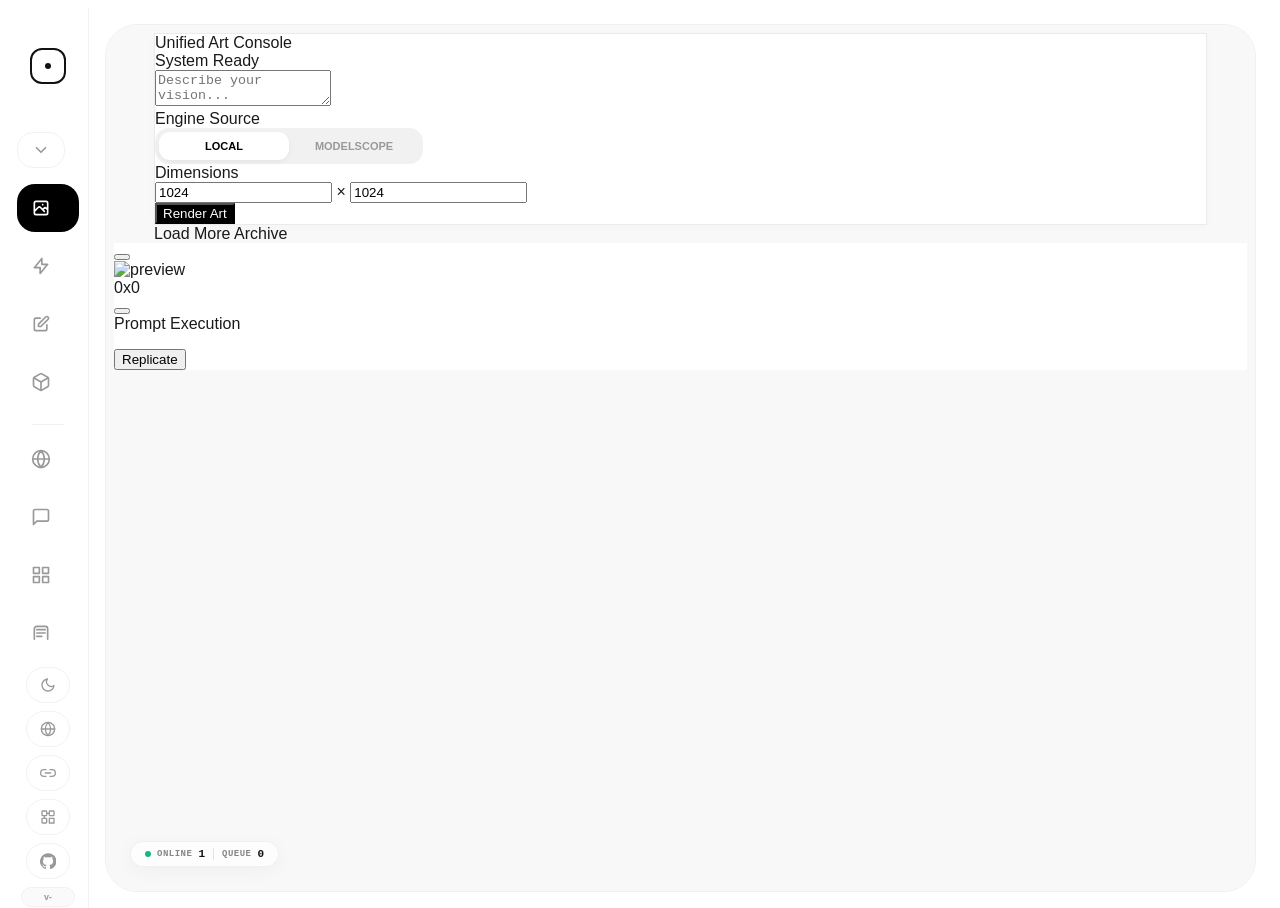
==== commit 6b486fff: "新增功能 新增素材库管理功能，后续持续优化" ====
--- a/static/index.html
+++ b/static/index.html
@@ -23,11 +23,11 @@
             } catch(e) {}
         })();
     </script>
-    <script src="/static/vendor/js/tailwindcss-cdn.js?v=2026.05.30"></script>
-    <script src="/static/js/theme.js?v=2026.05.30"></script>
-    <script src="/static/js/i18n.js?v=2026.05.30"></script>
+    <script src="/static/vendor/js/tailwindcss-cdn.js?v=2026.05.31.2"></script>
+    <script src="/static/js/theme.js?v=2026.05.31.2"></script>
+    <script src="/static/js/i18n.js?v=2026.05.31.2"></script>
     <style>
-        @import url('/static/vendor/css/fonts.css?v=2026.05.30');
+        @import url('/static/vendor/css/fonts.css?v=2026.05.31.2');
 
         /* 本地 Tailwind 工具类兜底：CDN 慢/未就绪时也能立刻给图标尺寸，避免首屏左侧栏空白 */
         .w-1\.5 { width: 0.375rem; }
@@ -88,6 +88,8 @@
         html,
         body {
             overscroll-behavior: auto;
+            height: 100%;
+            overflow: hidden;
         }
 
         *::-webkit-scrollbar {
@@ -1259,6 +1261,15 @@
                         <rect x="3" y="14" width="7" height="7"></rect>
                     </svg>
                     <span class="nav-text" data-i18n="nav.canvas">无限画布</span>
+                </div>
+                <div class="nav-item" onclick="switchUI(this, 'asset-manager')">
+                    <svg class="w-5 h-5 flex-shrink-0" fill="none" stroke="currentColor" viewBox="0 0 24 24" stroke-width="2" stroke-linecap="round" stroke-linejoin="round">
+                        <path d="M4 19.5V6.8A2.8 2.8 0 0 1 6.8 4h10.4A2.8 2.8 0 0 1 20 6.8v12.7"></path>
+                        <path d="M7 8h10"></path>
+                        <path d="M7 12h10"></path>
+                        <path d="M7 16h6"></path>
+                    </svg>
+                    <span class="nav-text" data-i18n="nav.assetManager">素材库</span>
                 </div>
             </nav>
 
@@ -1371,15 +1382,16 @@
         </script>
 
         <main class="stage">
-            <iframe id="frame-zimage" data-src="/static/zimage.html?v=2026.05.30" class="active" scrolling="yes"></iframe>
-            <iframe id="frame-enhance" data-src="/static/enhance.html?v=2026.05.30" scrolling="yes"></iframe>
-            <iframe id="frame-klein" data-src="/static/klein.html?v=2026.05.30" scrolling="yes"></iframe>
-            <iframe id="frame-angle" data-src="/static/angle.html?v=2026.05.30" scrolling="yes"></iframe>
-            <iframe id="frame-online" data-src="/static/online.html?v=2026.05.30" scrolling="yes"></iframe>
-            <iframe id="frame-gpt-chat" data-src="/static/gpt-chat.html?v=2026.05.30" scrolling="yes"></iframe>
-            <iframe id="frame-canvas" data-src="/static/canvas.html?v=2026.05.30" scrolling="yes"></iframe>
-            <iframe id="frame-api-settings" data-src="/static/api-settings.html?v=2026.05.30" scrolling="yes"></iframe>
-            <iframe id="frame-comfyui-settings" data-src="/static/comfyui-settings.html?v=2026.05.30" scrolling="yes"></iframe>
+            <iframe id="frame-zimage" data-src="/static/zimage.html?v=2026.05.31.2" class="active" scrolling="yes"></iframe>
+            <iframe id="frame-enhance" data-src="/static/enhance.html?v=2026.05.31.2" scrolling="yes"></iframe>
+            <iframe id="frame-klein" data-src="/static/klein.html?v=2026.05.31.2" scrolling="yes"></iframe>
+            <iframe id="frame-angle" data-src="/static/angle.html?v=2026.05.31.2" scrolling="yes"></iframe>
+            <iframe id="frame-online" data-src="/static/online.html?v=2026.05.31.2" scrolling="yes"></iframe>
+            <iframe id="frame-gpt-chat" data-src="/static/gpt-chat.html?v=2026.05.31.2" scrolling="yes"></iframe>
+            <iframe id="frame-canvas" data-src="/static/canvas.html?v=2026.05.31.2" scrolling="yes"></iframe>
+            <iframe id="frame-asset-manager" data-src="/static/asset-manager.html?v=2026.05.31.2" scrolling="yes"></iframe>
+            <iframe id="frame-api-settings" data-src="/static/api-settings.html?v=2026.05.31.2" scrolling="yes"></iframe>
+            <iframe id="frame-comfyui-settings" data-src="/static/comfyui-settings.html?v=2026.05.31.2" scrolling="yes"></iframe>
 
             <div class="nano-monitor" id="nano-monitor">
                 <div class="stat-group">
@@ -1460,7 +1472,7 @@
         const LOCAL_NAV_COLLAPSED_KEY = 'studio_local_nav_collapsed';
         const SIDEBAR_PINNED_KEY = 'studio_sidebar_pinned';
         const DEFAULT_PAGE_ID = 'zimage';
-        const PAGE_IDS = ['zimage','enhance','klein','angle','online','gpt-chat','canvas','api-settings','comfyui-settings'];
+        const PAGE_IDS = ['zimage','enhance','klein','angle','online','gpt-chat','canvas','asset-manager','api-settings','comfyui-settings'];
         const LOCAL_PAGE_IDS = ['zimage','enhance','klein','angle'];
         const PROJECT_URL = 'https://github.com/hero8152/Infinite-Canvas';
         let appInfo = { version:'', repo_url:PROJECT_URL, version_url:'https://raw.githubusercontent.com/hero8152/Infinite-Canvas/main/VERSION' };
@@ -1517,7 +1529,16 @@
             setLocalNavCollapsed(savedCollapsed && !LOCAL_PAGE_IDS.includes(id), { skipRemember:true });
         }
 
+        function resetStudioRootScroll() {
+            try {
+                window.scrollTo(0, 0);
+                document.documentElement.scrollTop = 0;
+                document.body.scrollTop = 0;
+            } catch(e) {}
+        }
+
         function switchUI(el, id, options = {}) {
+            resetStudioRootScroll();
             if(!PAGE_IDS.includes(id)) id = DEFAULT_PAGE_ID;
             document.querySelectorAll('.nav-item,.side-pill').forEach(n => n.classList.remove('active'));
             if(el) el.classList.add('active');
@@ -1538,6 +1559,7 @@
             if (id === 'canvas' && target.src) {
                 try { target.contentWindow?.postMessage({ type: 'canvas-focus' }, '*'); } catch(e) {}
             }
+            resetStudioRootScroll();
         }
 
         function forwardStudioApiChange(data) {
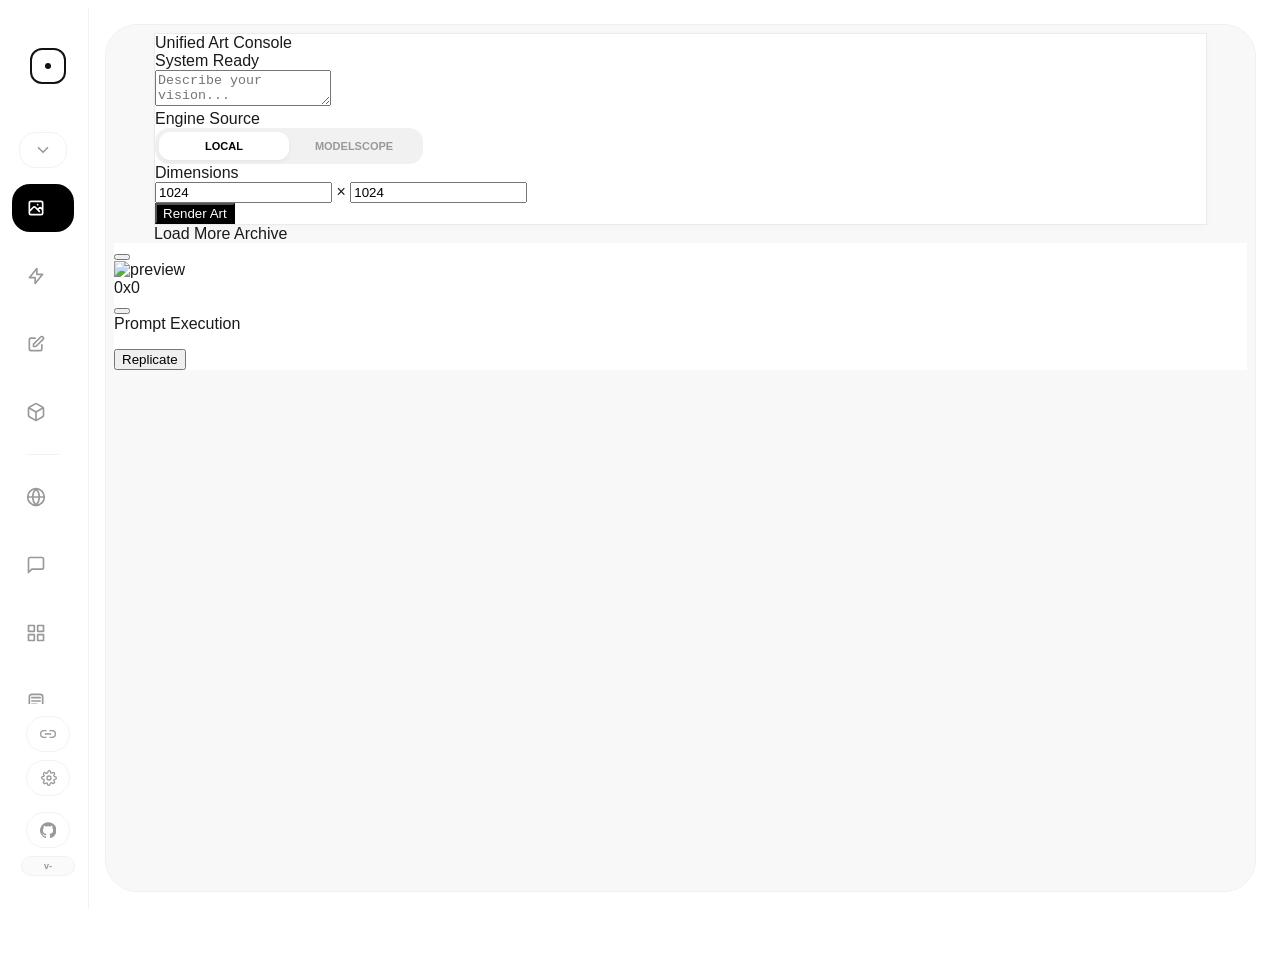
==== commit 9ca6bc12: "chore: update generated static pages" ====
--- a/static/index.html
+++ b/static/index.html
@@ -23,11 +23,11 @@
             } catch(e) {}
         })();
     </script>
-    <script src="/static/vendor/js/tailwindcss-cdn.js?v=2026.05.31.2"></script>
-    <script src="/static/js/theme.js?v=2026.05.31.2"></script>
-    <script src="/static/js/i18n.js?v=2026.05.31.2"></script>
+    <script src="/static/vendor/js/tailwindcss-cdn.js?v=2026.06.25.1782398606"></script>
+    <script src="/static/js/theme.js?v=2026.06.25.1782398606"></script>
+    <script src="/static/js/i18n.js?v=2026.06.25.1782398606"></script>
     <style>
-        @import url('/static/vendor/css/fonts.css?v=2026.05.31.2');
+        @import url('/static/vendor/css/fonts.css?v=2026.06.25.1782398606');
 
         /* 本地 Tailwind 工具类兜底：CDN 慢/未就绪时也能立刻给图标尺寸，避免首屏左侧栏空白 */
         .w-1\.5 { width: 0.375rem; }
@@ -147,6 +147,8 @@
         .sidebar {
             width: 80px;
             min-width: 80px;
+            height: 100vh;
+            max-height: 100vh;
             background: var(--sidebar-bg);
             display: flex;
             flex-direction: column;
@@ -155,6 +157,7 @@
             padding: 40px 0;
             transition: width 0.5s var(--fluid-ease) 0.5s, background 0.3s, border-color 0.3s;
             z-index: 50;
+            overflow: hidden;
         }
 
         .sidebar:hover {
@@ -183,7 +186,7 @@
             align-items: center;
             justify-content: center;
             cursor: pointer;
-            flex-shrink: 0;
+            flex: 0 0 auto;
             /* 仅保留 hover 真正会用到的属性过渡，避免 transition: all 因首屏属性补齐被意外触发 */
             transition: transform 0.6s var(--fluid-ease) 0.5s, border-radius 0.6s var(--fluid-ease) 0.5s, border-color 0.3s, background-color .18s, box-shadow .2s;
         }
@@ -225,6 +228,7 @@
             position: relative;
             width: 48px;
             height: 48px;
+            flex: 0 0 48px;
             margin: 10px 0;
             display: flex;
             align-items: center;
@@ -277,6 +281,7 @@
             position: relative;
             width: 48px;
             height: 36px;
+            flex: 0 0 36px;
             margin: 0 0 6px;
             padding-left: 14px;
             border: 1px solid var(--border);
@@ -315,9 +320,13 @@
 
         .nav-fold-group {
             width: 100%;
-            max-height: 282px;
+            flex: 0 0 auto;
+            max-height: 720px;
             opacity: 1;
             overflow: hidden;
+            display: flex;
+            flex-direction: column;
+            align-items: center;
             transition: max-height 0.3s var(--fluid-ease), opacity 0.2s ease;
         }
 
@@ -325,6 +334,43 @@
             max-height: 0;
             opacity: 0;
             pointer-events: none;
+        }
+
+        .sidebar nav {
+            width: 100%;
+            min-height: 0;
+            flex: 1 1 auto;
+            overflow-y: auto;
+            overflow-x: hidden;
+            display: flex;
+            flex-direction: column;
+            align-items: center;
+            padding: 0 0 6px;
+            overscroll-behavior: contain;
+            scrollbar-gutter: stable;
+            -webkit-overflow-scrolling: touch;
+            scrollbar-width: thin;
+            scrollbar-color: rgba(148, 163, 184, .34) transparent;
+        }
+
+        .sidebar::-webkit-scrollbar { width: 4px !important; }
+        .sidebar::-webkit-scrollbar-track { background: transparent !important; }
+        .sidebar::-webkit-scrollbar-thumb {
+            background: rgba(148, 163, 184, .34) !important;
+            border: 0 !important;
+            border-radius: 999px !important;
+        }
+
+        .sidebar nav::-webkit-scrollbar { width: 4px !important; }
+        .sidebar nav::-webkit-scrollbar-track { background: transparent !important; }
+        .sidebar nav::-webkit-scrollbar-thumb {
+            background: rgba(148, 163, 184, .34) !important;
+            border: 0 !important;
+            border-radius: 999px !important;
+        }
+
+        .sidebar nav > * {
+            flex-shrink: 0;
         }
 
         /* 主舞台区 */
@@ -367,11 +413,11 @@
             z-index: 100;
             display: flex;
             align-items: center;
-            gap: 8px;
+            gap: 10px;
             background: var(--monitor-bg);
             backdrop-filter: blur(12px);
-            padding: 6px 14px;
-            border-radius: 16px;
+            padding: 7px 12px;
+            border-radius: 12px;
             border: 1px solid var(--monitor-border);
             box-shadow: 0 4px 20px var(--monitor-shadow);
             font-family: monospace;
@@ -388,10 +434,14 @@
         .stat-group {
             display: flex;
             align-items: center;
-            gap: 6px;
+            gap: 7px;
             font-size: 11px;
             font-weight: 700;
             color: var(--text);
+        }
+
+        .stat-group:first-child {
+            gap: 8px;
         }
 
         .nano-monitor.is-busy .stat-group {
@@ -413,6 +463,8 @@
             height: 6px;
             border-radius: 50%;
             background: #10b981;
+            margin-right: 2px;
+            flex: 0 0 auto;
         }
 
         .spinner-nano {
@@ -443,6 +495,7 @@
         .author-box {
             width: 100%;
             height: 60px;
+            flex: 0 0 60px;
             position: relative;
             display: flex;
             align-items: center;
@@ -512,13 +565,14 @@
         }
 
         .side-actions {
-            margin-top:auto;
+            margin-top:12px;
             margin-bottom:12px;
             display:flex;
             flex-direction:column;
             align-items:center;
             gap:8px;
             width:100%;
+            flex:0 0 auto;
         }
 
         .side-pill {
@@ -598,6 +652,41 @@
         }
 
         .side-pill svg { width: 16px; height: 16px; flex:0 0 auto; }
+        .settings-fold-chevron {
+            width: 13px !important;
+            height: 13px !important;
+            margin-left: -2px;
+            opacity: 0;
+            max-width: 0;
+            overflow: hidden;
+            transition: opacity 0.3s 0.5s, max-width 0.3s var(--fluid-ease) 0.5s, transform .22s var(--fluid-ease);
+        }
+        .sidebar:hover .settings-fold-chevron,
+        .sidebar.is-pinned .settings-fold-chevron {
+            opacity: .72;
+            max-width: 16px;
+            transition-delay: .15s, .15s, 0s;
+        }
+        .settings-fold-toggle[aria-expanded="true"] .settings-fold-chevron {
+            transform: rotate(180deg);
+        }
+        .settings-fold-group {
+            width: 100%;
+            max-height: 0;
+            opacity: 0;
+            overflow: hidden;
+            display: flex;
+            flex-direction: column;
+            align-items: center;
+            gap: 8px;
+            pointer-events: none;
+            transition: max-height .28s var(--fluid-ease), opacity .18s ease;
+        }
+        .settings-fold-group:not(.is-collapsed) {
+            max-height: 132px;
+            opacity: 1;
+            pointer-events: auto;
+        }
         .side-pill-text {
             opacity:0;
             max-width:0;
@@ -633,8 +722,12 @@
             line-height:1;
             white-space:nowrap;
             overflow:hidden;
+            cursor:pointer;
             transition:width 0.3s var(--fluid-ease) 0.5s, color .2s, border-color .2s, background-color .2s;
         }
+        .project-version-badge:hover { color:var(--text); border-color:var(--accent, #6366f1); }
+        .project-version-badge.checking { opacity:.6; animation:badge-pulse 1s ease-in-out infinite; }
+        @keyframes badge-pulse { 0%,100%{opacity:.5;} 50%{opacity:1;} }
 
         .sidebar:hover .project-version-badge {
             width:170px;
@@ -695,6 +788,101 @@
             color:#052e16;
         }
 
+        @media (max-height: 760px) {
+            .sidebar {
+                padding: 18px 0 14px;
+                overflow-y:auto;
+                overflow-x:hidden;
+                overscroll-behavior:contain;
+                -webkit-overflow-scrolling:touch;
+                scrollbar-width:thin;
+                scrollbar-color:rgba(148,163,184,.34) transparent;
+            }
+            .sidebar nav {
+                flex:0 0 auto;
+                min-height:auto;
+                overflow:visible;
+                padding-bottom:0;
+            }
+            .logo-ring { margin-bottom: 16px !important; }
+            .nav-item {
+                height: 42px;
+                flex-basis: 42px;
+                margin: 5px 0;
+                border-radius: 15px;
+            }
+            .nav-fold-toggle {
+                height: 32px;
+                flex-basis: 32px;
+                margin-bottom: 4px;
+                border-radius: 14px;
+            }
+            .nav-fold-group { max-height: 720px; }
+            .side-actions {
+                margin-top:8px;
+                margin-bottom:0;
+                gap:5px;
+                padding-top:8px;
+                border-top:1px solid var(--border);
+            }
+            .settings-fold-group {
+                gap: 5px;
+            }
+            .settings-fold-group:not(.is-collapsed) {
+                max-height: 105px;
+            }
+            .side-pill {
+                height:30px;
+                flex-basis:30px;
+                width:40px;
+            }
+            .project-version-badge { width:40px; min-height:16px; font-size:8px; }
+            .update-now-btn.show { min-height:22px; width:48px; }
+            .author-box { display:none; }
+        }
+
+        @media (max-height: 660px) {
+            .sidebar { padding: 12px 0; }
+            .sidebar nav {
+                flex:0 0 auto;
+                min-height:auto;
+                overflow:visible;
+                padding-bottom:0;
+            }
+            .logo-ring {
+                width:32px;
+                height:32px;
+                border-radius:10px;
+                margin-bottom:10px !important;
+            }
+            .nav-item {
+                height:38px;
+                flex-basis:38px;
+                margin:3px 0;
+                border-radius:14px;
+            }
+            .nav-fold-toggle { height:30px; flex-basis:30px; }
+            .nav-fold-group { max-height: 720px; }
+            .side-actions {
+                gap:4px;
+                padding-top:6px;
+            }
+            .settings-fold-group {
+                gap: 4px;
+            }
+            .settings-fold-group:not(.is-collapsed) {
+                max-height: 102px;
+            }
+            .side-pill {
+                height:30px;
+                flex-basis:30px;
+                width:38px;
+            }
+            .side-pill svg { width:15px; height:15px; }
+            .project-version-badge { width:38px; min-height:16px; font-size:8px; }
+            .update-now-btn.show { width:46px; min-height:22px; font-size:8px; }
+        }
+
         .studio-modal[hidden] {
             display:none !important;
         }
@@ -786,6 +974,7 @@
             display:flex;
             align-items:flex-start;
             gap:10px;
+            margin-top:16px;
             padding:12px;
             border:1px solid #e5e7eb;
             border-radius:8px;
@@ -815,15 +1004,35 @@
         .update-modal-summary.warn .update-modal-dot { background:#f59e0b; }
         .update-modal-summary.fail .update-modal-dot { background:#ef4444; }
 
-        .connectivity-list {
-            display:grid;
-            gap:8px;
-            margin-top:14px;
-        }
+        /* 更新弹窗：双卡片需要更宽的面板，避免左右布局被裁剪 */
+        #project-update-modal .studio-modal-panel { width:min(880px, 100%); max-height:min(840px, calc(100vh - 48px)); }
+        .update-notes-box { margin:2px 0 14px; padding:12px; border:1px solid #e5e7eb; border-radius:8px; background:#fbfdff; }
+        .update-notes-head { display:flex; align-items:center; justify-content:space-between; gap:12px; margin-bottom:8px; }
+        .update-notes-head strong { font-size:12px; color:#111827; font-weight:950; }
+        .update-notes-version { color:#64748b; font-size:11px; font-weight:800; white-space:nowrap; }
+        .update-notes-list { margin:0; padding:0 0 0 16px; display:grid; gap:6px; color:#334155; font-size:12px; line-height:1.55; }
+        .update-notes-empty { margin:0; color:#94a3b8; font-size:12px; line-height:1.55; }
+        .update-source-list { display:grid; grid-template-columns:1fr 1fr; gap:12px; margin-top:14px; align-items:stretch; }
+        @media (max-width: 720px) { .update-source-list { grid-template-columns:1fr; } }
+        .update-source-card { width:100%; min-width:0; border:1px solid #e5e7eb; border-radius:10px; background:#fff; color:#111827; text-align:left; padding:12px; display:flex; flex-direction:column; gap:10px; cursor:pointer; transition:border-color .16s ease, box-shadow .16s ease, transform .16s ease, background .16s ease; }
+        .update-source-card:hover { transform:translateY(-1px); border-color:#cbd5e1; box-shadow:0 12px 28px rgba(15,23,42,.08); }
+        .update-source-card.active { border-color:#16a34a; box-shadow:0 0 0 2px rgba(22,163,74,.20); background:#f0fdf4; }
+        .update-source-head { display:flex; align-items:center; justify-content:space-between; gap:10px; }
+        .update-source-title { min-width:0; display:flex; flex-direction:column; gap:4px; }
+        .update-source-title strong { color:#111827; font-size:13px; line-height:1.2; font-weight:950; }
+        .update-source-title span { color:#64748b; font-size:11px; line-height:1.35; font-weight:700; }
+        .update-source-head-right { flex:0 0 auto; display:flex; align-items:center; gap:8px; }
+        .update-source-check { display:none; flex:0 0 auto; width:22px; height:22px; border-radius:999px; background:#16a34a; color:#fff; align-items:center; justify-content:center; }
+        .update-source-check svg { width:14px; height:14px; }
+        .update-source-card.active .update-source-check { display:flex; }
+        .update-source-badge { flex:0 0 auto; min-width:56px; height:24px; border-radius:999px; background:#f1f5f9; color:#64748b; display:flex; align-items:center; justify-content:center; padding:0 9px; font-size:10px; font-weight:900; }
+        .update-source-badge.ok { background:#16a34a; color:#fff; }
+        .update-source-badge.bad { background:#dc2626; color:#fff; }
+        .connectivity-list { display:grid; gap:8px; min-width:0; }
 
         .connectivity-row {
             display:grid;
-            grid-template-columns:12px 1fr auto;
+            grid-template-columns:12px minmax(0, 1fr) auto;
             align-items:center;
             gap:10px;
             min-height:42px;
@@ -832,6 +1041,7 @@
             border-radius:8px;
             background:#fff;
         }
+        .connectivity-row > div { min-width:0; }
 
         .connectivity-indicator {
             width:9px;
@@ -856,7 +1066,7 @@
 
         .connectivity-url {
             margin-top:3px;
-            max-width:360px;
+            max-width:100%;
             overflow:hidden;
             text-overflow:ellipsis;
             white-space:nowrap;
@@ -871,6 +1081,8 @@
             color:#64748b;
             white-space:nowrap;
         }
+        .connectivity-row.ok .connectivity-status { color:#16a34a; }
+        .connectivity-row.fail .connectivity-status { color:#ef4444; }
 
         .connectivity-error {
             grid-column:2 / 4;
@@ -981,6 +1193,20 @@
             color:#e8e8ea;
         }
 
+        html.theme-dark .update-source-card,
+        body.theme-dark .update-source-card {
+            background:#111216;
+            border-color:#25262b;
+            color:#e8e8ea;
+        }
+
+        html.theme-dark .update-source-card.active,
+        body.theme-dark .update-source-card.active {
+            border-color:#22c55e;
+            box-shadow:0 0 0 2px rgba(34,197,94,.35);
+            background:rgba(34,197,94,.12);
+        }
+
         html.theme-dark .studio-modal-head,
         body.theme-dark .studio-modal-head,
         html.theme-dark .studio-modal-actions,
@@ -1002,11 +1228,35 @@
             color:#9aa6b8;
         }
 
+        html.theme-dark .update-notes-box,
+        body.theme-dark .update-notes-box {
+            background:#0c0d10;
+            border-color:#25262b;
+        }
+
         html.theme-dark .update-modal-summary strong,
         body.theme-dark .update-modal-summary strong,
+        html.theme-dark .update-notes-head strong,
+        body.theme-dark .update-notes-head strong,
+        html.theme-dark .update-source-title strong,
+        body.theme-dark .update-source-title strong,
         html.theme-dark .connectivity-name,
         body.theme-dark .connectivity-name {
             color:#e8e8ea;
+        }
+
+        html.theme-dark .update-notes-list,
+        body.theme-dark .update-notes-list {
+            color:#cbd5e1;
+        }
+
+        html.theme-dark .update-notes-version,
+        body.theme-dark .update-notes-version,
+        html.theme-dark .update-notes-empty,
+        body.theme-dark .update-notes-empty,
+        html.theme-dark .update-source-title span,
+        body.theme-dark .update-source-title span {
+            color:#8f9aab;
         }
 
         html.theme-dark .studio-modal-btn.primary,
@@ -1274,31 +1524,6 @@
             </nav>
 
             <div class="side-actions">
-                <button class="side-pill" onclick="toggleTheme()" id="theme-toggle-btn" type="button" title="切换夜间模式">
-                    <svg id="icon-moon" fill="none" stroke="currentColor" viewBox="0 0 24 24" stroke-width="2" stroke-linecap="round" stroke-linejoin="round">
-                        <path d="M21 12.79A9 9 0 1 1 11.21 3 7 7 0 0 0 21 12.79z"></path>
-                    </svg>
-                    <svg id="icon-sun" style="display:none" fill="none" stroke="currentColor" viewBox="0 0 24 24" stroke-width="2" stroke-linecap="round" stroke-linejoin="round">
-                        <circle cx="12" cy="12" r="5"></circle>
-                        <line x1="12" y1="1" x2="12" y2="3"></line>
-                        <line x1="12" y1="21" x2="12" y2="23"></line>
-                        <line x1="4.22" y1="4.22" x2="5.64" y2="5.64"></line>
-                        <line x1="18.36" y1="18.36" x2="19.78" y2="19.78"></line>
-                        <line x1="1" y1="12" x2="3" y2="12"></line>
-                        <line x1="21" y1="12" x2="23" y2="12"></line>
-                        <line x1="4.22" y1="19.78" x2="5.64" y2="18.36"></line>
-                        <line x1="18.36" y1="5.64" x2="19.78" y2="4.22"></line>
-                    </svg>
-                    <span class="side-pill-text" data-i18n="common.darkMode">黑夜模式</span>
-                </button>
-                <button class="side-pill" onclick="toggleLanguage()" id="lang-toggle-btn" type="button" title="Language">
-                    <svg fill="none" stroke="currentColor" viewBox="0 0 24 24" stroke-width="2" stroke-linecap="round" stroke-linejoin="round">
-                        <circle cx="12" cy="12" r="10"></circle>
-                        <path d="M2 12h20"></path>
-                        <path d="M12 2a15.3 15.3 0 0 1 4 10 15.3 15.3 0 0 1-4 10 15.3 15.3 0 0 1-4-10 15.3 15.3 0 0 1 4-10z"></path>
-                    </svg>
-                    <span class="side-pill-text" data-i18n="common.language">中文</span>
-                </button>
                 <button class="side-pill" onclick="switchUI(this, 'api-settings')" type="button" title="API 设置">
                     <svg fill="none" stroke="currentColor" viewBox="0 0 24 24" stroke-width="2" stroke-linecap="round" stroke-linejoin="round">
                         <path d="M15 7h3a5 5 0 0 1 0 10h-3"></path>
@@ -1307,17 +1532,54 @@
                     </svg>
                     <span class="side-pill-text" data-i18n="common.apiSettings">API 设置</span>
                 </button>
-                <button class="side-pill" onclick="switchUI(this, 'comfyui-settings')" type="button" title="工作流设置">
+                <button class="side-pill settings-fold-toggle" id="settings-fold-toggle" onclick="toggleSidebarSettings()" type="button" title="更多设置" aria-expanded="false">
                     <svg fill="none" stroke="currentColor" viewBox="0 0 24 24" stroke-width="2" stroke-linecap="round" stroke-linejoin="round">
-                        <rect x="3" y="3" width="7" height="7" rx="1"></rect>
-                        <rect x="14" y="3" width="7" height="7" rx="1"></rect>
-                        <rect x="3" y="14" width="7" height="7" rx="1"></rect>
-                        <path d="M14 14h7v7h-7z"></path>
-                        <line x1="10" y1="6.5" x2="14" y2="6.5"></line>
-                        <line x1="6.5" y1="10" x2="6.5" y2="14"></line>
+                        <circle cx="12" cy="12" r="3"></circle>
+                        <path d="M19.4 15a1.65 1.65 0 0 0 .33 1.82l.06.06a2 2 0 1 1-2.83 2.83l-.06-.06A1.65 1.65 0 0 0 15 19.4a1.65 1.65 0 0 0-1 .6 1.65 1.65 0 0 0-.36 1.08V21a2 2 0 1 1-4 0v-.09A1.65 1.65 0 0 0 9 19.4a1.65 1.65 0 0 0-1.82.33l-.06.06a2 2 0 1 1-2.83-2.83l.06-.06A1.65 1.65 0 0 0 4.6 15a1.65 1.65 0 0 0-.6-1 1.65 1.65 0 0 0-1.08-.36H3a2 2 0 1 1 0-4h.09A1.65 1.65 0 0 0 4.6 9a1.65 1.65 0 0 0-.33-1.82l-.06-.06a2 2 0 1 1 2.83-2.83l.06.06A1.65 1.65 0 0 0 9 4.6a1.65 1.65 0 0 0 1-.6 1.65 1.65 0 0 0 .36-1.08V3a2 2 0 1 1 4 0v.09A1.65 1.65 0 0 0 15 4.6a1.65 1.65 0 0 0 1.82-.33l.06-.06a2 2 0 1 1 2.83 2.83l-.06.06A1.65 1.65 0 0 0 19.4 9c.22.38.58.69 1 .86.2.08.42.13.65.14H21a2 2 0 1 1 0 4h-.09A1.65 1.65 0 0 0 19.4 15z"></path>
                     </svg>
-                    <span class="side-pill-text" data-i18n="common.comfyuiSettings">工作流设置</span>
+                    <span class="side-pill-text" data-i18n="common.moreSettings">更多设置</span>
+                    <svg class="settings-fold-chevron" fill="none" stroke="currentColor" viewBox="0 0 24 24" stroke-width="2.2" stroke-linecap="round" stroke-linejoin="round" aria-hidden="true">
+                        <polyline points="6 9 12 15 18 9"></polyline>
+                    </svg>
                 </button>
+                <div class="settings-fold-group is-collapsed" id="settings-fold-group">
+                    <button class="side-pill" onclick="toggleTheme()" id="theme-toggle-btn" type="button" title="切换夜间模式">
+                        <svg id="icon-moon" fill="none" stroke="currentColor" viewBox="0 0 24 24" stroke-width="2" stroke-linecap="round" stroke-linejoin="round">
+                            <path d="M21 12.79A9 9 0 1 1 11.21 3 7 7 0 0 0 21 12.79z"></path>
+                        </svg>
+                        <svg id="icon-sun" style="display:none" fill="none" stroke="currentColor" viewBox="0 0 24 24" stroke-width="2" stroke-linecap="round" stroke-linejoin="round">
+                            <circle cx="12" cy="12" r="5"></circle>
+                            <line x1="12" y1="1" x2="12" y2="3"></line>
+                            <line x1="12" y1="21" x2="12" y2="23"></line>
+                            <line x1="4.22" y1="4.22" x2="5.64" y2="5.64"></line>
+                            <line x1="18.36" y1="18.36" x2="19.78" y2="19.78"></line>
+                            <line x1="1" y1="12" x2="3" y2="12"></line>
+                            <line x1="21" y1="12" x2="23" y2="12"></line>
+                            <line x1="4.22" y1="19.78" x2="5.64" y2="18.36"></line>
+                            <line x1="18.36" y1="5.64" x2="19.78" y2="4.22"></line>
+                        </svg>
+                        <span class="side-pill-text" data-i18n="common.darkMode">黑夜模式</span>
+                    </button>
+                    <button class="side-pill" onclick="toggleLanguage()" id="lang-toggle-btn" type="button" title="Language">
+                        <svg fill="none" stroke="currentColor" viewBox="0 0 24 24" stroke-width="2" stroke-linecap="round" stroke-linejoin="round">
+                            <circle cx="12" cy="12" r="10"></circle>
+                            <path d="M2 12h20"></path>
+                            <path d="M12 2a15.3 15.3 0 0 1 4 10 15.3 15.3 0 0 1-4 10 15.3 15.3 0 0 1-4-10 15.3 15.3 0 0 1 4-10z"></path>
+                        </svg>
+                        <span class="side-pill-text" data-i18n="common.language">中文</span>
+                    </button>
+                    <button class="side-pill" onclick="switchUI(this, 'comfyui-settings')" type="button" title="工作流设置">
+                        <svg fill="none" stroke="currentColor" viewBox="0 0 24 24" stroke-width="2" stroke-linecap="round" stroke-linejoin="round">
+                            <rect x="3" y="3" width="7" height="7" rx="1"></rect>
+                            <rect x="14" y="3" width="7" height="7" rx="1"></rect>
+                            <rect x="3" y="14" width="7" height="7" rx="1"></rect>
+                            <path d="M14 14h7v7h-7z"></path>
+                            <line x1="10" y1="6.5" x2="14" y2="6.5"></line>
+                            <line x1="6.5" y1="10" x2="6.5" y2="14"></line>
+                        </svg>
+                        <span class="side-pill-text" data-i18n="common.comfyuiSettings">工作流设置</span>
+                    </button>
+                </div>
                 <button id="github-entry-btn" class="side-pill" onclick="openProjectPage()" type="button" title="GitHub">
                     <svg fill="currentColor" stroke="none" viewBox="0 0 24 24" aria-hidden="true">
                         <path d="M12 .5a12 12 0 0 0-3.79 23.39c.6.11.82-.26.82-.58v-2.05c-3.34.73-4.04-1.42-4.04-1.42-.55-1.39-1.34-1.76-1.34-1.76-1.09-.75.08-.74.08-.74 1.21.09 1.85 1.25 1.85 1.25 1.07 1.83 2.81 1.3 3.5.99.11-.78.42-1.3.76-1.6-2.67-.3-5.47-1.33-5.47-5.93 0-1.31.47-2.38 1.24-3.22-.12-.3-.54-1.53.12-3.18 0 0 1.01-.32 3.3 1.23a11.45 11.45 0 0 1 6.01 0c2.29-1.55 3.3-1.23 3.3-1.23.66 1.65.24 2.88.12 3.18.77.84 1.24 1.91 1.24 3.22 0 4.61-2.81 5.63-5.49 5.93.43.37.81 1.1.81 2.22v3.29c0 .32.22.69.83.57A12 12 0 0 0 12 .5Z"></path>
@@ -1331,7 +1593,7 @@
                     </svg>
                     <span id="update-now-text" class="update-now-text" data-i18n="update.oneClick">一键更新</span>
                 </button>
-                <div id="project-version-badge" class="project-version-badge" title="当前版本">v-</div>
+                <div id="project-version-badge" class="project-version-badge" title="点击检测更新" role="button" tabindex="0" onclick="checkForUpdates(true)" onkeydown="if(event.key==='Enter'||event.key===' '){event.preventDefault();checkForUpdates(true);}">v-</div>
             </div>
 
             <div class="author-box">
@@ -1382,30 +1644,17 @@
         </script>
 
         <main class="stage">
-            <iframe id="frame-zimage" data-src="/static/zimage.html?v=2026.05.31.2" class="active" scrolling="yes"></iframe>
-            <iframe id="frame-enhance" data-src="/static/enhance.html?v=2026.05.31.2" scrolling="yes"></iframe>
-            <iframe id="frame-klein" data-src="/static/klein.html?v=2026.05.31.2" scrolling="yes"></iframe>
-            <iframe id="frame-angle" data-src="/static/angle.html?v=2026.05.31.2" scrolling="yes"></iframe>
-            <iframe id="frame-online" data-src="/static/online.html?v=2026.05.31.2" scrolling="yes"></iframe>
-            <iframe id="frame-gpt-chat" data-src="/static/gpt-chat.html?v=2026.05.31.2" scrolling="yes"></iframe>
-            <iframe id="frame-canvas" data-src="/static/canvas.html?v=2026.05.31.2" scrolling="yes"></iframe>
-            <iframe id="frame-asset-manager" data-src="/static/asset-manager.html?v=2026.05.31.2" scrolling="yes"></iframe>
-            <iframe id="frame-api-settings" data-src="/static/api-settings.html?v=2026.05.31.2" scrolling="yes"></iframe>
-            <iframe id="frame-comfyui-settings" data-src="/static/comfyui-settings.html?v=2026.05.31.2" scrolling="yes"></iframe>
-
-            <div class="nano-monitor" id="nano-monitor">
-                <div class="stat-group">
-                    <div class="pulse-dot animate-pulse"></div>
-                    <div class="spinner-nano"></div>
-                    <span class="label-nano">ONLINE</span>
-                    <span id="online-val">1</span>
-                </div>
-                <div class="divider"></div>
-                <div class="stat-group">
-                    <span class="label-nano">QUEUE</span>
-                    <span id="queue-val">0</span>
-                </div>
-            </div>
+            <iframe id="frame-zimage" data-src="/static/zimage.html?v=2026.06.25.1782410672" class="active" scrolling="yes"></iframe>
+            <iframe id="frame-enhance" data-src="/static/enhance.html?v=2026.06.25.1782410671" scrolling="yes"></iframe>
+            <iframe id="frame-klein" data-src="/static/klein.html?v=2026.06.25.1782410671" scrolling="yes"></iframe>
+            <iframe id="frame-angle" data-src="/static/angle.html?v=2026.06.25.1782410670" scrolling="yes"></iframe>
+            <iframe id="frame-online" data-src="/static/online.html?v=2026.06.25.1782410671" scrolling="yes"></iframe>
+            <iframe id="frame-gpt-chat" data-src="/static/gpt-chat.html?v=2026.06.25.1782410671" scrolling="yes"></iframe>
+            <iframe id="frame-canvas" data-src="/static/canvas-list.html?v=2026.06.25.1782410670" scrolling="yes"></iframe>
+            <iframe id="frame-asset-manager" data-src="/static/asset-manager.html?v=2026.06.25.1782410670" scrolling="yes"></iframe>
+            <iframe id="frame-api-settings" data-src="/static/api-settings.html?v=2026.06.25.1782410670" scrolling="yes"></iframe>
+            <iframe id="frame-comfyui-settings" data-src="/static/comfyui-settings.html?v=2026.06.25.1782410670" scrolling="yes"></iframe>
+
         </main>
     </div>
 
@@ -1425,6 +1674,46 @@
             </div>
             <div class="studio-modal-body">
                 <p id="project-update-copy" class="studio-modal-copy"></p>
+                <div id="project-update-notes" class="update-notes-box" hidden>
+                    <div class="update-notes-head">
+                        <strong id="project-update-notes-title">本次更新内容</strong>
+                        <span id="project-update-notes-version" class="update-notes-version"></span>
+                    </div>
+                    <ol id="project-update-notes-list" class="update-notes-list"></ol>
+                    <p id="project-update-notes-empty" class="update-notes-empty" hidden>暂未获取到更新说明。</p>
+                </div>
+                <div id="update-source-list" class="update-source-list">
+                    <button id="update-source-github" class="update-source-card" type="button" data-update-source="github" onclick="setUpdateSource('github')">
+                        <div class="update-source-head">
+                            <div class="update-source-title">
+                                <strong>GitHub 下载源</strong>
+                                <span>GitHub API / raw 文件 / GitHub 网页，Google 仅作外网参考。</span>
+                            </div>
+                            <div class="update-source-head-right">
+                                <span class="update-source-check" aria-hidden="true">
+                                    <svg viewBox="0 0 24 24" fill="none" stroke="currentColor" stroke-width="3" stroke-linecap="round" stroke-linejoin="round"><polyline points="20 6 9 17 4 12"></polyline></svg>
+                                </span>
+                                <span class="update-source-badge">待测试</span>
+                            </div>
+                        </div>
+                        <div class="connectivity-list" data-connectivity-source="github"></div>
+                    </button>
+                    <button id="update-source-modelscope" class="update-source-card" type="button" data-update-source="modelscope" onclick="setUpdateSource('modelscope')">
+                        <div class="update-source-head">
+                            <div class="update-source-title">
+                                <strong>ModelScope 下载源</strong>
+                                <span>ModelScope 空间与版本文件，适合国内网络。</span>
+                            </div>
+                            <div class="update-source-head-right">
+                                <span class="update-source-check" aria-hidden="true">
+                                    <svg viewBox="0 0 24 24" fill="none" stroke="currentColor" stroke-width="3" stroke-linecap="round" stroke-linejoin="round"><polyline points="20 6 9 17 4 12"></polyline></svg>
+                                </span>
+                                <span class="update-source-badge">待测试</span>
+                            </div>
+                        </div>
+                        <div class="connectivity-list" data-connectivity-source="modelscope"></div>
+                    </button>
+                </div>
                 <div id="project-update-summary" class="update-modal-summary warn">
                     <span class="update-modal-dot" aria-hidden="true"></span>
                     <div>
@@ -1432,7 +1721,6 @@
                         <span id="project-update-summary-text"></span>
                     </div>
                 </div>
-                <div id="connectivity-list" class="connectivity-list"></div>
             </div>
             <div class="studio-modal-actions">
                 <button id="connectivity-test-btn" class="studio-modal-btn" type="button" onclick="runUpdateConnectivityTest()">
@@ -1470,6 +1758,7 @@
         localStorage.setItem("client_id", CID);
         const ACTIVE_PAGE_KEY = 'studio_active_page';
         const LOCAL_NAV_COLLAPSED_KEY = 'studio_local_nav_collapsed';
+        const SIDEBAR_SETTINGS_COLLAPSED_KEY = 'studio_sidebar_settings_collapsed';
         const SIDEBAR_PINNED_KEY = 'studio_sidebar_pinned';
         const DEFAULT_PAGE_ID = 'zimage';
         const PAGE_IDS = ['zimage','enhance','klein','angle','online','gpt-chat','canvas','asset-manager','api-settings','comfyui-settings'];
@@ -1478,6 +1767,9 @@
         let appInfo = { version:'', repo_url:PROJECT_URL, version_url:'https://raw.githubusercontent.com/hero8152/Infinite-Canvas/main/VERSION' };
         let updateConnectivityResult = null;
         let projectUpdateRunning = false;
+        let projectUpdateAbort = null;  // 当前更新请求的 AbortController，便于用户中途取消
+        let updateSource = localStorage.getItem('studio_update_source') || 'github';
+        let projectUpdateNotes = null;
 
         function setSidebarPinned(pinned, options = {}) {
             const sidebar = document.getElementById('studioSidebar');
@@ -1527,6 +1819,27 @@
         function restoreLocalNav(id) {
             const savedCollapsed = localStorage.getItem(LOCAL_NAV_COLLAPSED_KEY) === '1';
             setLocalNavCollapsed(savedCollapsed && !LOCAL_PAGE_IDS.includes(id), { skipRemember:true });
+        }
+
+        function setSidebarSettingsCollapsed(collapsed, options = {}) {
+            const group = document.getElementById('settings-fold-group');
+            const toggle = document.getElementById('settings-fold-toggle');
+            if(group) group.classList.toggle('is-collapsed', collapsed);
+            if(toggle) {
+                toggle.setAttribute('aria-expanded', collapsed ? 'false' : 'true');
+                toggle.title = collapsed ? '展开更多设置' : '收起更多设置';
+            }
+            if(!options.skipRemember) localStorage.setItem(SIDEBAR_SETTINGS_COLLAPSED_KEY, collapsed ? '1' : '0');
+        }
+
+        function toggleSidebarSettings() {
+            const group = document.getElementById('settings-fold-group');
+            setSidebarSettingsCollapsed(!group?.classList.contains('is-collapsed'));
+        }
+
+        function restoreSidebarSettings(id) {
+            const savedCollapsed = localStorage.getItem(SIDEBAR_SETTINGS_COLLAPSED_KEY) !== '0';
+            setSidebarSettingsCollapsed(savedCollapsed && id !== 'comfyui-settings', { skipRemember:true });
         }
 
         function resetStudioRootScroll() {
@@ -1555,6 +1868,9 @@
             } else {
                 setLocalNavCollapsed(localStorage.getItem(LOCAL_NAV_COLLAPSED_KEY) === '1', { skipRemember:true });
             }
+            if(id === 'comfyui-settings') {
+                setSidebarSettingsCollapsed(false, { skipRemember:true });
+            }
             // 切换到画布时通知刷新工作流列表（防止在 comfyui-settings 修改后画布未及时更新）
             if (id === 'canvas' && target.src) {
                 try { target.contentWindow?.postMessage({ type: 'canvas-focus' }, '*'); } catch(e) {}
@@ -1585,6 +1901,7 @@
             restoreSidebarPinned();
             const id = PAGE_IDS.includes(localStorage.getItem(ACTIVE_PAGE_KEY)) ? localStorage.getItem(ACTIVE_PAGE_KEY) : DEFAULT_PAGE_ID;
             restoreLocalNav(id);
+            restoreSidebarSettings(id);
             const trigger = document.querySelector(`[onclick*="'${id}'"],[onclick*='"${id}"']`);
             switchUI(trigger, id, { skipRemember:true });
             document.documentElement.classList.remove('studio-route-booting');
@@ -1601,13 +1918,13 @@
                 const total = data.total || 0;
                 const pos = data.position || 0;
                 if (pos > 0) {
-                    monitor.classList.add('is-busy');
-                    queueVal.innerText = `${pos}/${total}`;
-                    logoDot.style.backgroundColor = '#3b82f6';
+                    monitor?.classList.add('is-busy');
+                    if (queueVal) queueVal.innerText = `${pos}/${total}`;
+                    if (logoDot) logoDot.style.backgroundColor = '#3b82f6';
                 } else {
-                    monitor.classList.remove('is-busy');
-                    queueVal.innerText = total > 0 ? total : '0';
-                    logoDot.style.backgroundColor = 'var(--text)';
+                    monitor?.classList.remove('is-busy');
+                    if (queueVal) queueVal.innerText = total > 0 ? total : '0';
+                    if (logoDot) logoDot.style.backgroundColor = 'var(--text)';
                 }
             } catch (e) { }
         }
@@ -1619,7 +1936,8 @@
             ws.onmessage = (event) => {
                 const data = JSON.parse(event.data);
                 if (data.type === 'stats') {
-                    document.getElementById('online-val').innerText = data.online_count;
+                    const ov = document.getElementById('online-val');
+                    if (ov) ov.innerText = data.online_count;
                 } else if (data.type === 'cloud_status') {
                     const iframe = document.querySelector('iframe.active');
                     if (iframe && iframe.contentWindow) {
@@ -1661,12 +1979,20 @@
         function updateThemeIcon(theme) {
             const moon = document.getElementById('icon-moon');
             const sun = document.getElementById('icon-sun');
-            if (theme === 'dark') {
+            const dark = theme === 'dark';
+            if (dark) {
                 moon.style.display = 'none';
                 sun.style.display = 'block';
             } else {
                 moon.style.display = 'block';
                 sun.style.display = 'none';
+            }
+            // 标签随当前主题切换：暗色时提示切到白天，亮色时提示切到黑夜
+            const label = document.querySelector('#theme-toggle-btn .side-pill-text');
+            if (label) {
+                const key = dark ? 'common.lightMode' : 'common.darkMode';
+                label.dataset.i18n = key;
+                if (window.StudioI18n) label.textContent = window.StudioI18n.t(key);
             }
         }
 
@@ -1770,8 +2096,8 @@
                 badge.textContent = 'v-';
             }
             badge.title = window.StudioI18n?.lang?.() === 'en'
-                ? `Current version: ${full}`
-                : `当前版本：${full}`;
+                ? `Current version: ${full} · click to check for updates`
+                : `当前版本：${full} · 点击检测更新`;
         }
 
         function refreshUpdateButtonText() {
@@ -1827,19 +2153,85 @@
             updateProjectUpdateTitle();
         }
 
+        function setProjectUpdateNotes(notes) {
+            projectUpdateNotes = notes && typeof notes === 'object' ? notes : null;
+            renderProjectUpdateNotes();
+        }
+
+        function renderProjectUpdateNotes() {
+            const box = document.getElementById('project-update-notes');
+            if(!box) return;
+            const titleEl = document.getElementById('project-update-notes-title');
+            const versionEl = document.getElementById('project-update-notes-version');
+            const list = document.getElementById('project-update-notes-list');
+            const empty = document.getElementById('project-update-notes-empty');
+            const isEn = window.StudioI18n?.lang?.() === 'en';
+            const notes = projectUpdateNotes || {};
+            const items = Array.isArray(notes.items) ? notes.items.filter(Boolean) : [];
+            if(titleEl) titleEl.textContent = isEn ? 'What changed' : '本次更新内容';
+            if(versionEl) versionEl.textContent = notes.version ? versionLabel(notes.version) : '';
+            if(list) {
+                list.replaceChildren();
+                items.slice(0, 8).forEach(item => {
+                    const text = typeof item === 'string' ? item : item.text;
+                    if(!text) return;
+                    const li = document.createElement('li');
+                    li.textContent = String(text);
+                    list.append(li);
+                });
+            }
+            const hasItems = !!(list && list.children.length);
+            if(empty) {
+                empty.hidden = hasItems;
+                empty.textContent = isEn ? 'No update notes were found for this version.' : '暂未获取到这个版本的更新说明。';
+            }
+            box.hidden = !(notes.version || hasItems);
+        }
+
         function describeNetworkError(err, isEn){
             const msg = String(err?.message || err || '');
             const isNetwork = (err instanceof TypeError) || /Failed to fetch|NetworkError|ERR_|timed? ?out|超时|无法连接|GitHub|HTTP 4|HTTP 5/i.test(msg);
             if(isNetwork){
                 return isEn
-                    ? 'Cannot reach GitHub. Please make sure this machine has internet access (and can reach github.com / raw.githubusercontent.com). If you are in a restricted network you may need a proxy or VPN.'
-                    : '无法连接 GitHub。请检查本机网络是否能访问外网（特别是 github.com / raw.githubusercontent.com）。如果在受限网络中，可能需要走代理或外网环境再试。';
+                    ? 'Cannot reach the selected update source. Check your network, proxy, or DNS, then try again.'
+                    : '无法连接当前选择的更新源。请检查网络、代理或 DNS 后重试。';
             }
             return msg || (isEn ? 'Update failed' : '更新失败');
         }
 
         function updateUiText(zh, en) {
             return window.StudioI18n?.lang?.() === 'en' ? en : zh;
+        }
+
+        function updateSourceLabel(source = updateSource) {
+            return source === 'modelscope' ? 'ModelScope' : 'GitHub';
+        }
+
+        function setUpdateSource(source) {
+            updateSource = source === 'modelscope' ? 'modelscope' : 'github';
+            localStorage.setItem('studio_update_source', updateSource);
+            refreshProjectUpdateModalText();
+        }
+
+        function sourceConnectivityStats(source, results = []) {
+            const sourceItems = (results || []).filter(item => item.source === source);
+            const required = sourceItems.filter(item => item.required);
+            const okRequired = required.length ? required.every(item => item.ok) : false;
+            const okItems = sourceItems.filter(item => item.ok);
+            const avg = okItems.length
+                ? Math.round(okItems.reduce((sum, item) => sum + Number(item.elapsed_ms || 0), 0) / okItems.length)
+                : 999999;
+            return {source, ok:okRequired, avg, okItems:okItems.length, total:sourceItems.length};
+        }
+
+        function bestUpdateSourceFromConnectivity(data) {
+            const results = data?.results || [];
+            const github = sourceConnectivityStats('github', results);
+            const ms = sourceConnectivityStats('modelscope', results);
+            if(github.ok && ms.ok) return ms.avg < github.avg ? 'modelscope' : 'github';
+            if(ms.ok) return 'modelscope';
+            if(github.ok) return 'github';
+            return updateSource;
         }
 
         function updateTargetLabel(name) {
@@ -1847,6 +2239,10 @@
                 'GitHub 更新列表': ['GitHub 更新列表', 'GitHub update API'],
                 'GitHub 版本文件': ['GitHub 版本文件', 'GitHub version file'],
                 'GitHub 主页': ['GitHub 主页', 'GitHub home page'],
+                'ModelScope 更新列表': ['ModelScope 更新列表', 'ModelScope update list'],
+                'ModelScope 版本文件': ['ModelScope 版本文件', 'ModelScope version file'],
+                'ModelScope 空间页面': ['ModelScope 空间页面', 'ModelScope space page'],
+                'ModelScope 主页': ['ModelScope 主页', 'ModelScope home page'],
                 'Google 连通性': ['Google 连通性', 'Google connectivity'],
             };
             const item = labels[name] || [name, name];
@@ -1856,6 +2252,7 @@
         function updateStatusLabel(item) {
             if(item.pending) return updateUiText('检测中...', 'Testing...');
             if(item.ok) return `${updateUiText('正常', 'OK')} · ${item.elapsed_ms || 0}ms`;
+            if(item.timed_out) return updateUiText('失败 · 超时', 'Failed · timeout');
             if(item.status) return `HTTP ${item.status}`;
             return updateUiText('失败', 'Failed');
         }
@@ -1873,20 +2270,27 @@
         }
 
         function updateConnectivityTargets() {
+            const sources = appInfo.sources || {};
+            const github = sources.github || {};
+            const ms = sources.modelscope || {};
             return [
-                { name:'GitHub 更新列表', url:appInfo.tree_url || 'https://api.github.com/repos/hero8152/Infinite-Canvas/git/trees/main?recursive=1' },
-                { name:'GitHub 版本文件', url:appInfo.version_url || 'https://raw.githubusercontent.com/hero8152/Infinite-Canvas/main/VERSION' },
-                { name:'GitHub 主页', url:'https://github.com/' },
-                { name:'Google 连通性', url:'https://www.google.com/generate_204' },
+                { name:'GitHub 更新列表', url:github.tree_url || appInfo.tree_url || 'https://api.github.com/repos/hero8152/Infinite-Canvas/git/trees/main?recursive=1', source:'github', required:true },
+                { name:'GitHub 版本文件', url:github.version_url || appInfo.version_url || 'https://raw.githubusercontent.com/hero8152/Infinite-Canvas/main/VERSION', source:'github', required:true },
+                { name:'GitHub 主页', url:'https://github.com/', source:'github' },
+                { name:'ModelScope 版本文件', url:ms.version_url || 'https://www.modelscope.cn/api/v1/studio/Daniel8152/Infinite-Canvas/repo?Revision=master&FilePath=VERSION', source:'modelscope', required:true },
+                { name:'ModelScope 空间页面', url:ms.repo_url || 'https://modelscope.cn/studios/Daniel8152/Infinite-Canvas', source:'modelscope' },
+                { name:'ModelScope 主页', url:'https://modelscope.cn/', source:'modelscope' },
+                { name:'Google 连通性', url:'https://www.google.com/generate_204', source:'reference' },
             ];
         }
 
         function renderConnectivityList(results = []) {
-            const list = document.getElementById('connectivity-list');
-            if(!list) return;
-            list.replaceChildren();
-            const items = results.length ? results : updateConnectivityTargets().map(item => ({...item, pending:false, untouched:true}));
-            items.forEach(item => {
+            const allItems = results.length ? results : updateConnectivityTargets().map(item => ({...item, pending:false, untouched:true}));
+            const renderInto = (list, source) => {
+                if(!list) return;
+                list.replaceChildren();
+                const items = allItems.filter(item => item.source === source || (source === 'github' && item.source === 'reference'));
+                items.forEach(item => {
                 const row = document.createElement('div');
                 row.className = `connectivity-row ${item.pending ? 'pending' : item.untouched ? '' : item.ok ? 'ok' : 'fail'}`;
                 const indicator = document.createElement('span');
@@ -1903,7 +2307,7 @@
                 status.className = 'connectivity-status';
                 status.textContent = item.untouched ? updateUiText('待测试', 'Not tested') : updateStatusLabel(item);
                 row.append(indicator, meta, status);
-                if(item.error) {
+                if(item.error && !item.timed_out) {
                     const error = document.createElement('div');
                     error.className = 'connectivity-error';
                     error.textContent = String(item.error).slice(0, 220);
@@ -1911,12 +2315,16 @@
                 }
                 list.append(row);
             });
+            };
+            renderInto(document.querySelector('[data-connectivity-source="github"]'), 'github');
+            renderInto(document.querySelector('[data-connectivity-source="modelscope"]'), 'modelscope');
         }
 
         function refreshProjectUpdateModalText() {
             const gitBtn = document.getElementById('github-entry-btn');
             const remoteVersion = gitBtn?.dataset.remoteVersion || '';
             const localVersion = gitBtn?.dataset.localVersion || appInfo.version || '';
+            const sourceName = updateSourceLabel();
             const title = remoteVersion
                 ? updateUiText(`更新到 ${versionLabel(remoteVersion)}`, `Update to ${versionLabel(remoteVersion)}`)
                 : updateUiText('一键更新', 'One-click update');
@@ -1927,9 +2335,26 @@
             const confirmText = document.getElementById('project-update-confirm-text');
             const closeBtn = document.querySelector('#project-update-modal .studio-modal-close');
             if(titleEl) titleEl.textContent = title;
+            renderProjectUpdateNotes();
+            document.querySelectorAll('[data-update-source]').forEach(card => {
+                const source = card.dataset.updateSource || 'github';
+                const active = source === updateSource;
+                card.classList.toggle('active', active);
+                card.setAttribute('aria-pressed', active ? 'true' : 'false');
+                const badge = card.querySelector('.update-source-badge');
+                if(badge) {
+                    if(!updateConnectivityResult) {
+                        setSourceBadge(badge, '', updateUiText('待测试', 'Not tested'));
+                    } else {
+                        const stats = sourceConnectivityStats(source, updateConnectivityResult.results || []);
+                        setSourceBadge(badge, stats.ok ? 'ok' : 'bad',
+                            stats.ok ? updateUiText('可用', 'Available') : updateUiText('不可用', 'Unavailable'));
+                    }
+                }
+            });
             if(copyEl) copyEl.textContent = updateUiText(
-                `将从 GitHub 更新 main.py、VERSION 和 static 文件。更新前会自动备份，更新完成后后端会自动重启。当前 ${versionLabel(localVersion)}，最新 ${versionLabel(remoteVersion || localVersion)}。`,
-                `This updates main.py, VERSION, and static files from GitHub. A backup is created first, then the backend restarts automatically. Current ${versionLabel(localVersion)}, latest ${versionLabel(remoteVersion || localVersion)}.`
+                `将从 ${sourceName} 更新 main.py、VERSION 和 static 文件。更新前会自动备份，更新完成后后端会自动重启。当前 ${versionLabel(localVersion)}，最新 ${versionLabel(remoteVersion || localVersion)}。`,
+                `This updates main.py, VERSION, and static files from ${sourceName}. A backup is created first, then the backend restarts automatically. Current ${versionLabel(localVersion)}, latest ${versionLabel(remoteVersion || localVersion)}.`
             );
             if(testText) testText.textContent = updateConnectivityResult ? updateUiText('重新测试', 'Retest') : updateUiText('测试连通性', 'Test connectivity');
             if(cancelText) cancelText.textContent = updateUiText('取消', 'Cancel');
@@ -1943,8 +2368,8 @@
                     'warn',
                     updateUiText('建议先测试连通性', 'Connectivity test recommended'),
                     updateUiText(
-                        '能打开 GitHub 网页不代表一定能更新，更新还需要访问 GitHub API 和 raw.githubusercontent.com。',
-                        'Opening github.com is not enough; updates also need the GitHub API and raw.githubusercontent.com.'
+                        '测试会同时测速 GitHub 和 ModelScope。你可以根据结果切换下载源。',
+                        'The test checks both GitHub and ModelScope. Choose the faster reachable source before updating.'
                     )
                 );
             } else if(updateConnectivityResult.backend_missing) {
@@ -1956,22 +2381,24 @@
                         'The page is updated, but the backend is still the old version and cannot find the connectivity-test API. Restart the service and try again.'
                     )
                 );
-            } else if(updateConnectivityResult.ok) {
+            } else if((updateConnectivityResult.sources || {})[updateSource]?.ok || (updateSource === 'github' && updateConnectivityResult.ok)) {
                 const google = (updateConnectivityResult.results || []).find(item => item.name === 'Google 连通性');
+                const sourceResults = (updateConnectivityResult.results || []).filter(item => item.source === updateSource);
+                const fastest = sourceResults.filter(item => item.ok).sort((a, b) => (a.elapsed_ms || 999999) - (b.elapsed_ms || 999999))[0];
                 setUpdateSummary(
                     google?.ok ? 'ok' : 'warn',
-                    updateUiText('更新节点可访问', 'Update endpoints reachable'),
-                    google?.ok
-                        ? updateUiText('GitHub 更新节点和 Google 都连通，可以开始更新。', 'GitHub update endpoints and Google are reachable.')
-                        : updateUiText('GitHub 更新节点可用；Google 不通只作为参考，不影响 GitHub 更新。', 'GitHub update endpoints are reachable; Google is only a reference check.')
+                    updateUiText(`${sourceName} 下载源可用`, `${sourceName} source reachable`),
+                    fastest
+                        ? updateUiText(`${sourceName} 可访问，最快节点约 ${fastest.elapsed_ms || 0}ms，可以开始更新。`, `${sourceName} is reachable; fastest endpoint is about ${fastest.elapsed_ms || 0}ms.`)
+                        : updateUiText(`${sourceName} 更新节点可用，可以开始更新。`, `${sourceName} update endpoints are reachable.`)
                 );
             } else {
                 setUpdateSummary(
                     'fail',
-                    updateUiText('更新节点不可用', 'Update endpoints unreachable'),
+                    updateUiText(`${sourceName} 下载源不可用`, `${sourceName} source unreachable`),
                     updateUiText(
-                        '当前网络无法访问更新必需节点。请检查代理、DNS 或网络环境后重试。',
-                        'This network cannot reach the required update endpoints. Check proxy, DNS, or network settings and try again.'
+                        `当前网络无法访问 ${sourceName} 必需节点。请切换下载源，或检查代理、DNS 后重试。`,
+                        `This network cannot reach required ${sourceName} endpoints. Switch source, or check proxy/DNS and try again.`
                     )
                 );
             }
@@ -1988,7 +2415,10 @@
         }
 
         function closeProjectUpdateModal() {
-            if(projectUpdateRunning) return;
+            // 更新进行中允许关闭：中止在途请求并恢复 UI，避免「卡在更新中、无法关闭」
+            if(projectUpdateRunning) {
+                try { projectUpdateAbort?.abort(); } catch(e) {}
+            }
             const modal = document.getElementById('project-update-modal');
             if(modal) modal.hidden = true;
         }
@@ -2005,47 +2435,128 @@
             openProjectUpdateModal();
         }
 
+        function computeConnectivitySources(results) {
+            const out = {};
+            for(const source of ['github', 'modelscope']) {
+                const reqAll = (results || []).filter(it => it.source === source && it.required);
+                out[source] = {
+                    ok: reqAll.length > 0 && reqAll.every(it => it.ok),
+                    required: reqAll.map(it => it.name),
+                };
+            }
+            return out;
+        }
+
+        function setSourceBadge(badge, state, text) {
+            if(!badge) return;
+            badge.classList.remove('ok', 'bad');
+            if(state) badge.classList.add(state);
+            badge.textContent = text;
+        }
+
+        function renderSourceBadgesLive(results) {
+            document.querySelectorAll('[data-update-source]').forEach(card => {
+                const source = card.dataset.updateSource || 'github';
+                const badge = card.querySelector('.update-source-badge');
+                if(!badge) return;
+                const items = (results || []).filter(it => it.source === source);
+                if(!items.length) return;
+                const done = items.filter(it => !it.pending && !it.untouched);
+                if(done.length < items.length) {
+                    setSourceBadge(badge, '', updateUiText(`检测中 ${done.length}/${items.length}`, `${done.length}/${items.length}`));
+                    return;
+                }
+                const stats = sourceConnectivityStats(source, results);
+                setSourceBadge(badge, stats.ok ? 'ok' : 'bad',
+                    stats.ok ? updateUiText('可用', 'Available') : updateUiText('不可用', 'Unavailable'));
+            });
+        }
+
+        let connectivityTesting = false;
         async function runUpdateConnectivityTest() {
+            if(connectivityTesting) return; // 防止重复点击导致状态错乱
             const isEn = window.StudioI18n?.lang?.() === 'en';
             const btn = document.getElementById('connectivity-test-btn');
             const text = document.getElementById('connectivity-test-text');
+            connectivityTesting = true;
             if(btn) btn.disabled = true;
             if(text) text.textContent = isEn ? 'Testing...' : '检测中...';
             updateConnectivityResult = null;
-            setUpdateSummary('warn', isEn ? 'Testing connectivity' : '正在测试连通性', isEn ? 'Checking GitHub update endpoints, GitHub home page, and Google.' : '正在检测 GitHub 更新节点、GitHub 主页和 Google。');
-            renderConnectivityList(updateConnectivityTargets().map(item => ({...item, pending:true})));
+
+            const targets = updateConnectivityTargets();
+            // 实时状态数组：先全部置为「检测中」，每条探测完成立即刷新对应行
+            const live = targets.map(item => ({...item, pending:true, untouched:false}));
+            let backendMissing = false;
+            const applyResult = (name, patch) => {
+                const i = live.findIndex(x => x.name === name);
+                if(i < 0) return;
+                live[i] = {...live[i], pending:false, untouched:false, ...patch};
+                renderConnectivityList(live);
+                renderSourceBadgesLive(live);
+            };
+
+            const probeOne = async (t) => {
+                // 客户端兜底超时：5s 探测 + 1s 网络余量，超时即报「超时」，不会永远卡在「检测中」
+                const ac = new AbortController();
+                const killer = setTimeout(() => ac.abort(), 6000);
+                try {
+                    const res = await fetch(`/api/update-connectivity/probe?name=${encodeURIComponent(t.name)}`, { cache:'no-store', signal:ac.signal });
+                    const data = await res.json().catch(() => ({}));
+                    // 旧后端没有单条探测接口 → 404 Not Found，标记后回退到整体接口
+                    if(res.status === 404 && (data.detail === 'Not Found' || data.detail === undefined)) {
+                        backendMissing = true;
+                        return;
+                    }
+                    if(res.ok) {
+                        applyResult(t.name, { ok:!!data.ok, status:data.status || 0, elapsed_ms:data.elapsed_ms || 0, error:data.error || '', timed_out:!!data.timed_out });
+                    } else {
+                        applyResult(t.name, { ok:false, error:data.detail || (isEn ? 'Failed' : '失败') });
+                    }
+                } catch(e) {
+                    if(e && e.name === 'AbortError') {
+                        applyResult(t.name, { ok:false, timed_out:true, error:isEn ? 'Timed out (over 5s)' : '连接超时（超过 5s）' });
+                    } else {
+                        applyResult(t.name, { ok:false, error:describeNetworkError(e, isEn) });
+                    }
+                } finally {
+                    clearTimeout(killer);
+                }
+            };
+
             try {
-                const res = await fetch('/api/update-connectivity', { cache:'no-store' });
-                const data = await res.json().catch(() => ({}));
-                if(res.status === 404) {
+                setUpdateSummary('warn', isEn ? 'Testing connectivity' : '正在测试连通性', isEn ? 'Probing each endpoint — results stream in live.' : '正在逐条检测各节点，结果实时显示。');
+                renderConnectivityList(live);
+                renderSourceBadgesLive(live);
+                await Promise.all(targets.map(probeOne));
+
+                if(backendMissing) {
+                    // 兜底：尝试旧的整体接口
+                    try {
+                        const res = await fetch('/api/update-connectivity', { cache:'no-store' });
+                        const data = await res.json().catch(() => ({}));
+                        if(res.ok && Array.isArray(data.results)) {
+                            updateConnectivityResult = data;
+                            setUpdateSource(bestUpdateSourceFromConnectivity(data));
+                            return;
+                        }
+                    } catch(e) {}
                     const message = isEn
                         ? 'The backend has not loaded the new connectivity-test API yet. Restart the backend service, then test again.'
                         : '后端还没有加载新的连通性测试接口。请重启服务后再测试。';
                     updateConnectivityResult = {
                         ok:false,
                         backend_missing:true,
-                        results:updateConnectivityTargets().map(item => ({
-                            ...item,
-                            ok:false,
-                            elapsed_ms:0,
-                            error:message
-                        }))
+                        results:targets.map(item => ({...item, ok:false, elapsed_ms:0, error:message })),
                     };
                     return;
                 }
-                if(!res.ok) throw new Error(data.detail || (isEn ? 'Connectivity test failed' : '连通性测试失败'));
-                updateConnectivityResult = data;
-            } catch(e) {
-                updateConnectivityResult = {
-                    ok:false,
-                    results:updateConnectivityTargets().map(item => ({
-                        ...item,
-                        ok:false,
-                        elapsed_ms:0,
-                        error:describeNetworkError(e, isEn)
-                    }))
-                };
+
+                const results = live.map(({pending, untouched, ...rest}) => rest);
+                const sources = computeConnectivitySources(results);
+                updateConnectivityResult = { results, sources, ok:sources.github.ok };
+                setUpdateSource(bestUpdateSourceFromConnectivity(updateConnectivityResult));
             } finally {
+                connectivityTesting = false;
                 if(btn) btn.disabled = false;
                 refreshProjectUpdateModalText();
             }
@@ -2065,34 +2576,50 @@
             if(testBtn) testBtn.disabled = true;
             if(text) text.textContent = isEn ? 'Updating...' : '更新中...';
             if(confirmText) confirmText.textContent = isEn ? 'Updating...' : '更新中...';
-            setUpdateSummary('warn', isEn ? 'Updating' : '正在更新', isEn ? 'Downloading files from GitHub and creating a local backup.' : '正在从 GitHub 下载文件，并创建本地备份。');
+            const sourceName = updateSourceLabel();
+            setUpdateSummary('warn', isEn ? 'Updating' : '正在更新', isEn ? `Downloading files from ${sourceName} and creating a local backup.` : `正在从 ${sourceName} 下载文件，并创建本地备份。`);
+            // 客户端兜底超时：即使后端异常挂起，UI 也能恢复，不会永远停在「更新中」
+            const ac = new AbortController();
+            const killer = setTimeout(() => ac.abort(), 300000);
             try {
                 const res = await fetch('/api/update-from-github', {
                     method:'POST',
                     headers:{'Content-Type':'application/json'},
-                    body:JSON.stringify({ auto_restart:true, restart_delay:3 })
+                    body:JSON.stringify({ auto_restart:true, restart_delay:3, source:updateSource, fallback:true }),
+                    signal:ac.signal
                 });
                 const data = await res.json().catch(() => ({}));
                 if(!res.ok) throw new Error(data.detail || (isEn ? 'Update failed' : '更新失败'));
+                if(data.update_notes) setProjectUpdateNotes(data.update_notes);
                 const restarting = data.restart_scheduled;
+                const usedLabel = data.source_label || (data.source === 'modelscope' ? 'ModelScope' : 'GitHub');
+                const fallbackNote = data.fallback_used
+                    ? (isEn
+                        ? ` (${sourceName} was unreachable, so it fell back to ${usedLabel})`
+                        : `（${sourceName} 不可用，已自动兜底切换到 ${usedLabel}）`)
+                    : '';
                 setUpdateSummary(
                     'ok',
                     isEn ? 'Update complete' : '更新完成',
-                    restarting
+                    (restarting
                         ? (isEn
                             ? `Updated ${data.count || 0} files. The backend will restart in about 3 seconds; this page will reload when it returns.`
                             : `已更新 ${data.count || 0} 个文件。后端将在约 3 秒后自动重启，本页面会在恢复后自动刷新。`)
                         : (isEn
                             ? `Updated ${data.count || 0} files. Please restart the backend, then refresh this page.`
-                            : `已更新 ${data.count || 0} 个文件。请重启后端，然后刷新页面。`)
+                            : `已更新 ${data.count || 0} 个文件。请重启后端，然后刷新页面。`)) + fallbackNote
                 );
                 document.getElementById('github-entry-btn')?.classList.remove('update-available');
                 btn?.classList.remove('show');
                 setProjectVersionBadge(data.version || document.getElementById('github-entry-btn')?.dataset.remoteVersion || appInfo.version);
                 if(restarting) waitForBackendAndReload();
             } catch(e) {
-                setUpdateSummary('fail', isEn ? 'Update failed' : '更新失败', describeNetworkError(e, isEn));
+                const msg = (e && e.name === 'AbortError')
+                    ? (isEn ? 'Update timed out. Switch source or check your network, then retry.' : '更新超时。请切换下载源或检查网络后重试。')
+                    : describeNetworkError(e, isEn);
+                setUpdateSummary('fail', isEn ? 'Update failed' : '更新失败', msg);
             } finally {
+                clearTimeout(killer);
                 projectUpdateRunning = false;
                 if(btn) btn.disabled = false;
                 if(confirmBtn) confirmBtn.disabled = false;
@@ -2149,17 +2676,64 @@
         }
         window.rollbackProjectUpdate = rollbackProjectUpdate;
 
-        async function checkForUpdates() {
+        async function checkForUpdates(manual = false) {
+            const isEn = window.StudioI18n?.lang?.() === 'en';
+            const badge = document.getElementById('project-version-badge');
+            if(manual && badge) badge.classList.add('checking');
             try {
-                const info = await fetch('/api/app-info', { cache:'no-store' }).then(r => r.json());
+                const info = await fetch('/api/app-info', { cache:'no-store' }).then(r => r.json()).catch(() => ({}));
                 appInfo = {...appInfo, ...info};
-                const current = String(appInfo.version || '').trim();
+                let current = String(appInfo.version || '').trim();
                 setProjectVersionBadge(current);
-                const remoteText = await fetch(`${appInfo.version_url || ''}?t=${Date.now()}`, { cache:'no-store' }).then(r => r.ok ? r.text() : '');
-                const remote = String(remoteText || '').trim().split(/\r?\n/)[0].trim();
-                if(current && remote && compareVersions(remote, current) > 0) showUpdateNotice(current, remote);
+                let best = null;
+                let reachable = false;
+                let serverChecked = false;
+                // 优先走后端检测：服务端用系统代理同时检测 GitHub 和 ModelScope，避免浏览器跨域/被墙
+                try {
+                    const r = await fetch('/api/check-update', { cache:'no-store' });
+                    if(r.ok) {
+                        const d = await r.json();
+                        serverChecked = true;
+                        reachable = !!d.reachable;
+                        if(d.current) { current = String(d.current).trim(); setProjectVersionBadge(current); }
+                        if(d.latest?.version) best = {source:d.latest.source, version:d.latest.version, update_notes:d.latest.update_notes || d.update_notes || null};
+                    }
+                } catch(e) {}
+                // 兜底：旧后端无 /api/check-update 时，浏览器直接拉取双源 VERSION
+                if(!serverChecked) {
+                    const sources = appInfo.sources || {};
+                    const candidates = [
+                        {source:'github', url:sources.github?.version_url || appInfo.version_url || ''},
+                        {source:'modelscope', url:sources.modelscope?.version_url || ''},
+                    ].filter(item => item.url);
+                    for(const item of candidates) {
+                        try {
+                            const remoteText = await fetch(`${item.url}${item.url.includes('?') ? '&' : '?'}t=${Date.now()}`, { cache:'no-store' }).then(r => r.ok ? r.text() : '');
+                            const remote = String(remoteText || '').trim().split(/\r?\n/)[0].trim();
+                            if(remote){ reachable = true; if(!best || compareVersions(remote, best.version) > 0) best = {source:item.source, version:remote}; }
+                        } catch(e) {}
+                    }
+                }
+                const hasUpdate = !!(current && best?.version && compareVersions(best.version, current) > 0);
+                if(hasUpdate) {
+                    if(best.source === 'modelscope') setUpdateSource('modelscope');
+                    setProjectUpdateNotes(best.update_notes || null);
+                    showUpdateNotice(current, best.version);
+                }
+                if(manual) {
+                    if(hasUpdate) {
+                        openProjectUpdateModal();
+                    } else if(reachable) {
+                        alert(isEn ? `You are on the latest version (${versionLabel(current)}).` : `已是最新版本（${versionLabel(current)}）。`);
+                    } else {
+                        alert(isEn ? 'Could not reach GitHub or ModelScope. Check your network/proxy and try again.' : '无法连接 GitHub 或 ModelScope 更新源，请检查网络或代理后重试。');
+                    }
+                }
             } catch(e) {
                 // 离线包里没有网络时保持安静，不影响本地使用。
+                if(manual) alert(isEn ? 'Update check failed.' : '检测更新失败。');
+            } finally {
+                if(badge) badge.classList.remove('checking');
             }
         }
     </script>
